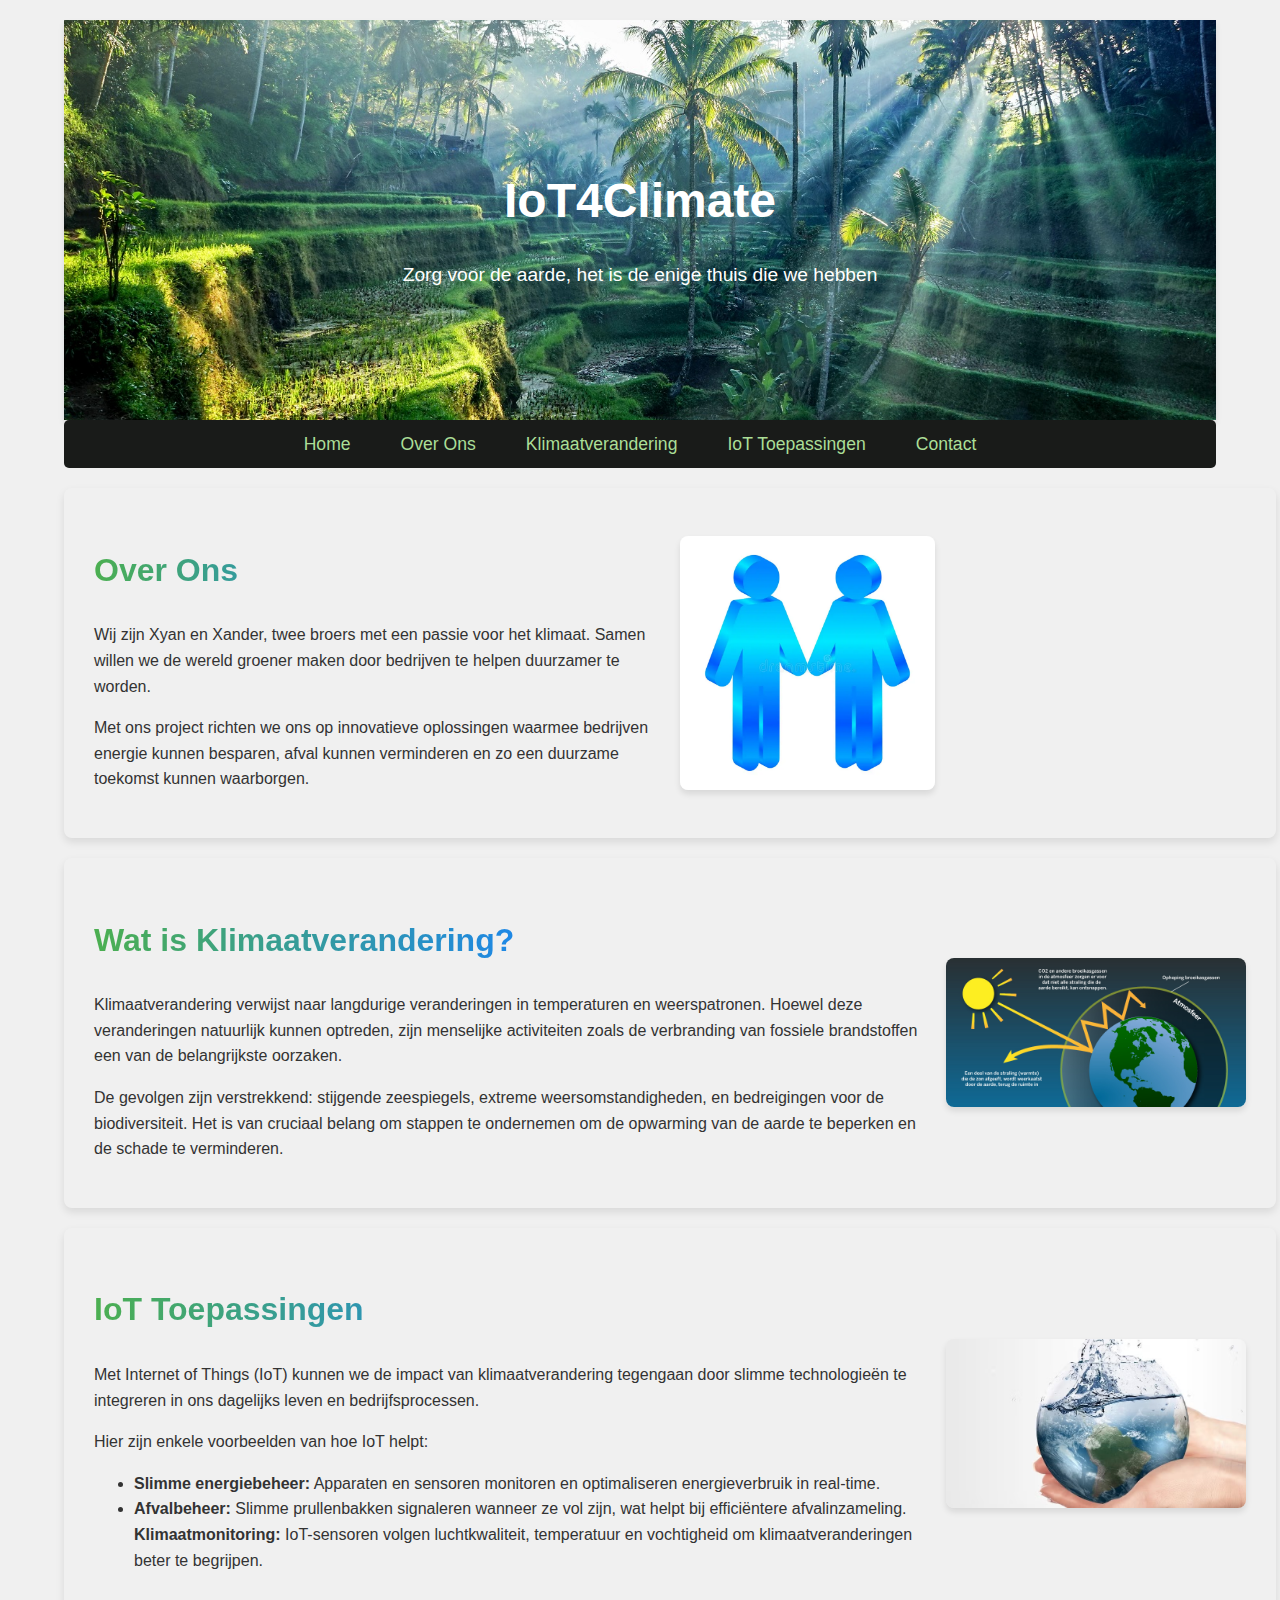
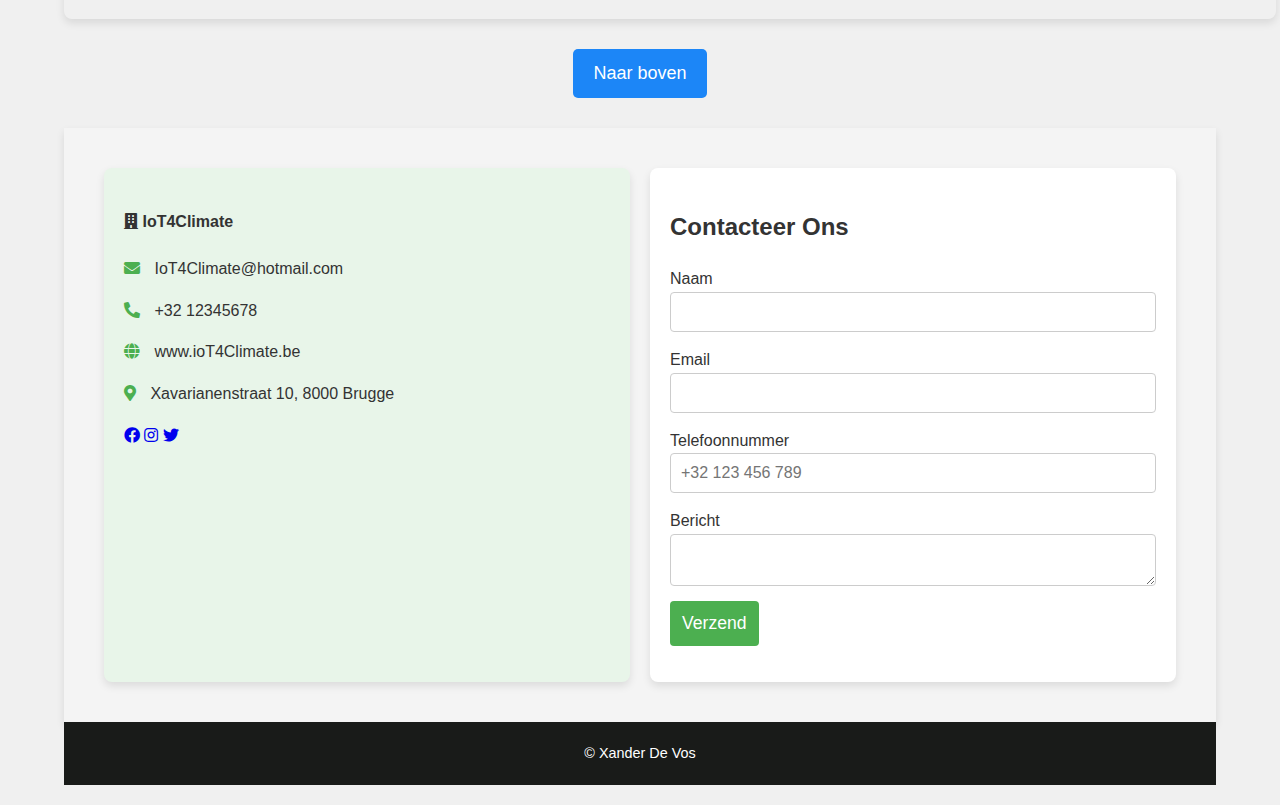
==== website/index.html @ ba0455af "text" ====
<html lang="nl">
    <head>
        <meta charset="UTF-8">
        <meta name="viewport" content="width=device-width, initial-scale=1.0">
        <title>IoT4Climate</title>
        <link rel="stylesheet" href="website">
        <link rel="stylesheet" href="/website/resources/css/style.css">
        <link rel="stylesheet" href="https://cdnjs.cloudflare.com/ajax/libs/font-awesome/5.15.4/css/all.min.css">
    </head>
    <body>
        <div class="first-section">
            <h1>IoT4Climate</h1>
            <p>Zorg voor de aarde, het is de enige thuis die we hebben</p>
        </div>
    
        <nav>
            <ul>
                <li><a href="#home">Home</a></li>
                <li><a href="#over-ons">Over Ons</a></li>
                <li><a href="#uitleg">Klimaatverandering</a></li>
                <li><a href="#toepassingen">IoT Toepassingen</a></li>
                <li><a href="#contact">Contact</a></li>
            </ul>
        </nav>
    
        <div class="container">
            <!-- Over Ons -->
            <div id="over-ons" class="section">
                <div class="section-content">
                    <div>
                        <h2>Over Ons</h2>
                        <p>Wij zijn Xyan en Xander, twee broers met een passie voor het klimaat. Samen willen we de wereld groener maken door bedrijven te helpen duurzamer te worden.</p>
                        <p>Met ons project richten we ons op innovatieve oplossingen waarmee bedrijven energie kunnen besparen, afval kunnen verminderen en zo een duurzame toekomst kunnen waarborgen.</p>
                    </div>
                    <div class="images">
                        <img src="/website/resources/images/vector-pictogram-met-twee-mannetjes-29716259.webp" alt="Een van de oprichters">
                    </div>
                </div>
            </div>
    
            <!-- Klimaatverandering -->
            <div id="uitleg" class="section alternate">
                <div class="section-content">
                    <div>
                        <h2>Wat is Klimaatverandering?</h2>
                        <p>Klimaatverandering verwijst naar langdurige veranderingen in temperaturen en weerspatronen. Hoewel deze veranderingen natuurlijk kunnen optreden, zijn menselijke activiteiten zoals de verbranding van fossiele brandstoffen een van de belangrijkste oorzaken.</p>
                        <p>De gevolgen zijn verstrekkend: stijgende zeespiegels, extreme weersomstandigheden, en bedreigingen voor de biodiversiteit. Het is van cruciaal belang om stappen te ondernemen om de opwarming van de aarde te beperken en de schade te verminderen.</p>
                    </div>
                    <img src="/website/resources/images/Opwarming-aarde.jpg" alt="De aarde opwarmen">
                </div>
            </div>
    
            <!-- IoT Toepassingen -->
            <div id="toepassingen" class="section">
                <div class="section-content">
                    <div>
                        <h2>IoT Toepassingen</h2>
                        <p>Met Internet of Things (IoT) kunnen we de impact van klimaatverandering tegengaan door slimme technologieën te integreren in ons dagelijks leven en bedrijfsprocessen.</p>
                        <p>Hier zijn enkele voorbeelden van hoe IoT helpt:</p>
                        <ul>
                            <li><strong>Slimme energiebeheer:</strong> Apparaten en sensoren monitoren en optimaliseren energieverbruik in real-time.</li>
                            <li><strong>Afvalbeheer:</strong> Slimme prullenbakken signaleren wanneer ze vol zijn, wat helpt bij efficiëntere afvalinzameling.</li>
                            <strong>Klimaatmonitoring:</strong> IoT-sensoren volgen luchtkwaliteit, temperatuur en vochtigheid om klimaatveranderingen beter te begrijpen.</li>
                        </ul>
                    </div>
                    <img src="/website/resources/images/hoe-is-de-watervoorraad-op-aarde-ontstaan-1827-1545299845.avif" alt="IoT Toepassingen in actie">
                </div>
            </div>
        </div>
    
        <!-- Naar boven knop -->
        <div class="back-to-top-container">
            <a href="#top" class="back-to-top">Naar boven</a>
        </div>
    
        <!-- Contact Sectie -->
        <section id="contact" class="contact">
            <div class="contact-container">
                <div class="contact-info">
                    <h4><i class="fas fa-building"></i> IoT4Climate</h4>
                    <p><i class="fas fa-envelope"></i> IoT4Climate@hotmail.com</p>
                    <p><i class="fas fa-phone-alt"></i> +32 12345678</p>
                    <p><i class="fas fa-globe"></i> www.ioT4Climate.be</p>
                    <p><i class="fas fa-map-marker-alt"></i> Xavarianenstraat 10, 8000 Brugge</p>
                    <div class="social-media">
                        <a href="#"><i class="fab fa-facebook"></i></a>
                        <a href="#"><i class="fab fa-instagram"></i></a>
                        <a href="#"><i class="fab fa-twitter"></i></a>
                    </div>
                </div>
                <div class="contact-form">
                    <h2>Contacteer Ons</h2>
                    <form action="#" method="post">
                        <label for="name">Naam</label>
                        <input type="text" id="name" name="name" required>

                        <label for="email">Email</label>
                        <input type="email" id="email" name="email" required>

                        <label for="phone">Telefoonnummer</label>
                        <input type="tel" id="phone" name="phone" required placeholder="+32 123 456 789">

                        <label for="message">Bericht</label>
                        <textarea id="message" name="message" required></textarea>

                        <button type="submit">Verzend</button>
                    </form>
                </div>
            </div>
        </section>
    
        <footer>&copy; Xander De Vos</footer>
    </body>
</html>
---- website/resources/css/style.css ----
/* Algemene stijlen */
body {
    font-family: Arial, sans-serif;
    margin: 20px auto;
    padding: 0;
    width: 90%;
    background-color: #f0f0f0;
    color: #333;
    box-sizing: border-box;
    line-height: 1.6; /* Vergroot de regelafstand voor betere leesbaarheid */
}

.first-section {
    text-align: center;
    padding: 50px;
    background-image: url('/website/resources/images/fotobehang-natuur-maakt-gelukkig.jpg');
    background-size: cover;
    background-position: center;
    background-repeat: no-repeat;
    color: white;
    height: 300px;
    display: flex;
    flex-direction: column;
    justify-content: center;
    align-items: center;
    box-shadow: 0 4px 6px rgba(0, 0, 0, 0.1); /* Voeg schaduw toe voor visuele diepte */
}

.first-section h1 {
    font-size: 3em;
    margin-bottom: 10px;
}

.first-section p {
    font-size: 1.2em;
    margin-top: 10px;
}

/* Navigatie */
nav ul {
    list-style: none;
    display: flex;
    justify-content: center;
    padding: 10px;
    background-color: #191b19;
    margin: 0;
    border-radius: 5px;
}

nav ul li {
    margin: 0 15px;
}

nav a {
    text-decoration: none;
    color: rgb(171, 222, 151);
    font-size: 1.1em;
    padding: 5px 10px;
    transition: background-color 0.3s, color 0.3s;
    border-radius: 4px;
}

nav a:hover {
    color: blue;
    background-color: #f0f0f0;
    border-radius: 4px;
    padding: 5px 15px; /* Vergroot de padding bij hover */
}

/* Secties */
.section {
    margin: 20px auto;
    max-width: 1200px;
    padding: 30px;
    border-radius: 8px;
    width: 100%;
    box-shadow: 0 4px 8px rgba(0, 0, 0, 0.1); /* Voeg schaduw toe voor secties */
}

.section-content {
    display: flex;
    gap: 20px;
    align-items: center;
    flex-wrap: wrap;
}

.section-content div {
    flex: 1;
    min-width: 250px;
}

.section-content img {
    width: 300px;
    border-radius: 8px;
    box-shadow: 0 4px 6px rgba(0, 0, 0, 0.1); /* Schaduw rondom afbeeldingen */
}

.images img {
    width: 45%;
}

/* Titels van secties 1 t/m 3 in groen-blauw-groen */
.section h2 {
    font-size: 2em;
    background: linear-gradient(90deg, #4CAF50, #1E88E5, #4CAF50); /* Groen-blauw-groen kleurverloop */
    -webkit-background-clip: text; /* Zorgt ervoor dat de achtergrondkleur van de tekst wordt gekleefd */
    background-clip: text; /* Dit is voor betere ondersteuning van niet-WebKit browsers */
    color: transparent; /* Zorg ervoor dat de tekst door de gradient wordt gekleurd */
}

/* Contactsectie */
.contact {
    padding: 40px;
    background-color: #f4f4f4;
    display: flex;
    justify-content: center;
    box-shadow: 0 4px 8px rgba(0, 0, 0, 0.1); /* Schaduw rondom contactsectie */
}

.contact-container {
    display: flex;
    gap: 20px;
    max-width: 1200px;
    width: 100%; /* Zorg ervoor dat de container de volledige breedte benut */
}

.contact-info,
.contact-form {
    flex: 1;
    padding: 20px;
    background-color: white;
    border-radius: 8px;
    box-shadow: 0 4px 8px rgba(0, 0, 0, 0.1);
    max-width: 550px; /* Zorg ervoor dat de breedte een beetje breder wordt */
}

/* Linkerkant contactformulier groen */
.contact-info {
    background-color: #e8f5e9;
}

.contact-info p i {
    margin-right: 10px;
    color: #4CAF50;
}

/* Formulier */
.contact-form h2 {
    font-size: 1.5em;
    margin-bottom: 20px;
}

.contact-form input,
.contact-form textarea {
    width: 100%; /* Vul de volledige breedte van de container in */
    padding: 10px;
    border-radius: 4px;
    border: 1px solid #ccc;
    margin-bottom: 15px; /* Ruimte tussen velden */
    font-size: 1em;
}

/* Knopstijl - blauw bij hover */
.contact-form button {
    background-color: #4CAF50;
    color: white;
    border: none;
    padding: 12px;
    border-radius: 4px;
    cursor: pointer;
    transition: background-color 0.3s ease;
    font-size: 1.1em;
}

.contact-form button:hover {
    background-color: #1E88E5; /* Blauw bij hover */
}

/* "Naar boven" knop */
.back-to-top-container {
    text-align: center;
    margin: 30px 0;
    position: static;
}

.back-to-top {
    display: inline-block;
    background-color: #1c86f7;
    color: white;
    padding: 10px 20px;
    text-decoration: none;
    border-radius: 5px;
    font-size: 18px;
}

.back-to-top:hover {
    background-color: #1d764b;
}

/* Footer */
footer {
    text-align: center;
    padding: 20px;
    background-color: #191b19;
    color: white;
    font-size: 0.9em;
}

footer a {
    color: rgb(171, 222, 151);
    text-decoration: none;
}
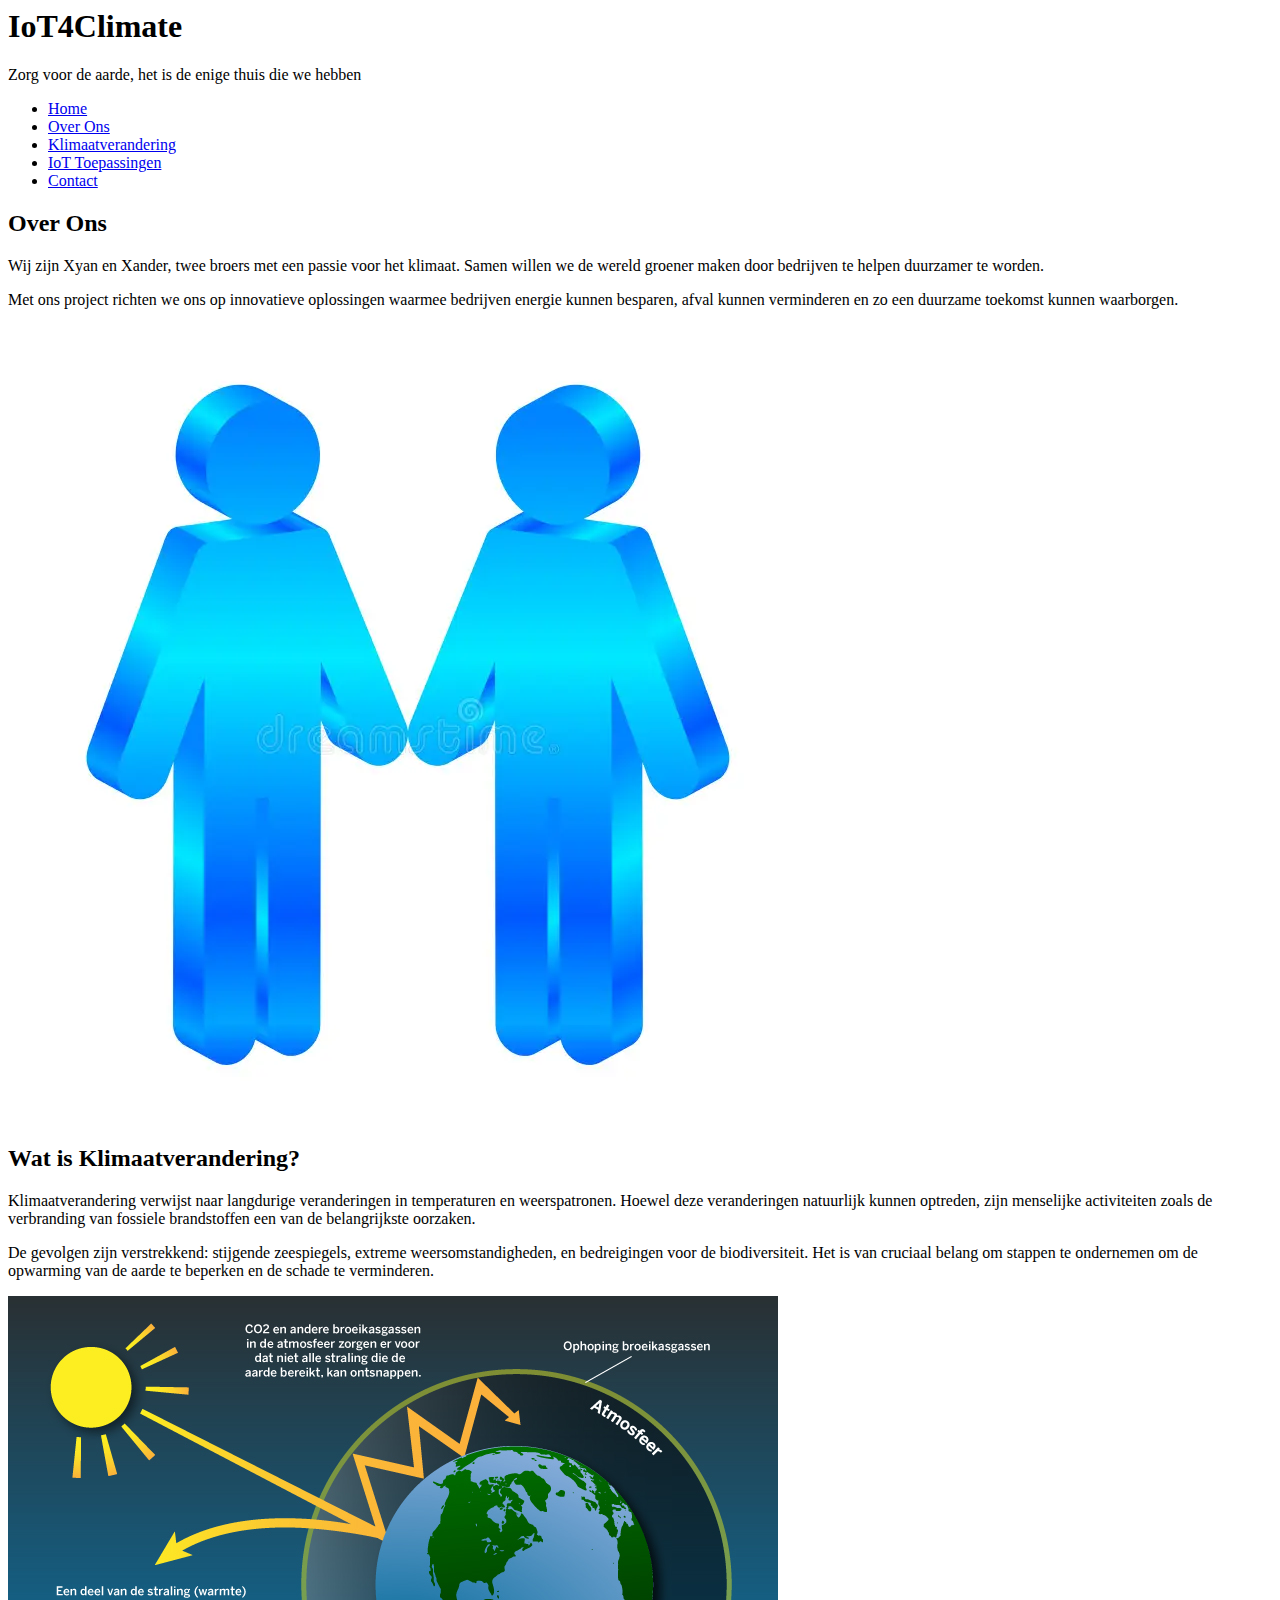
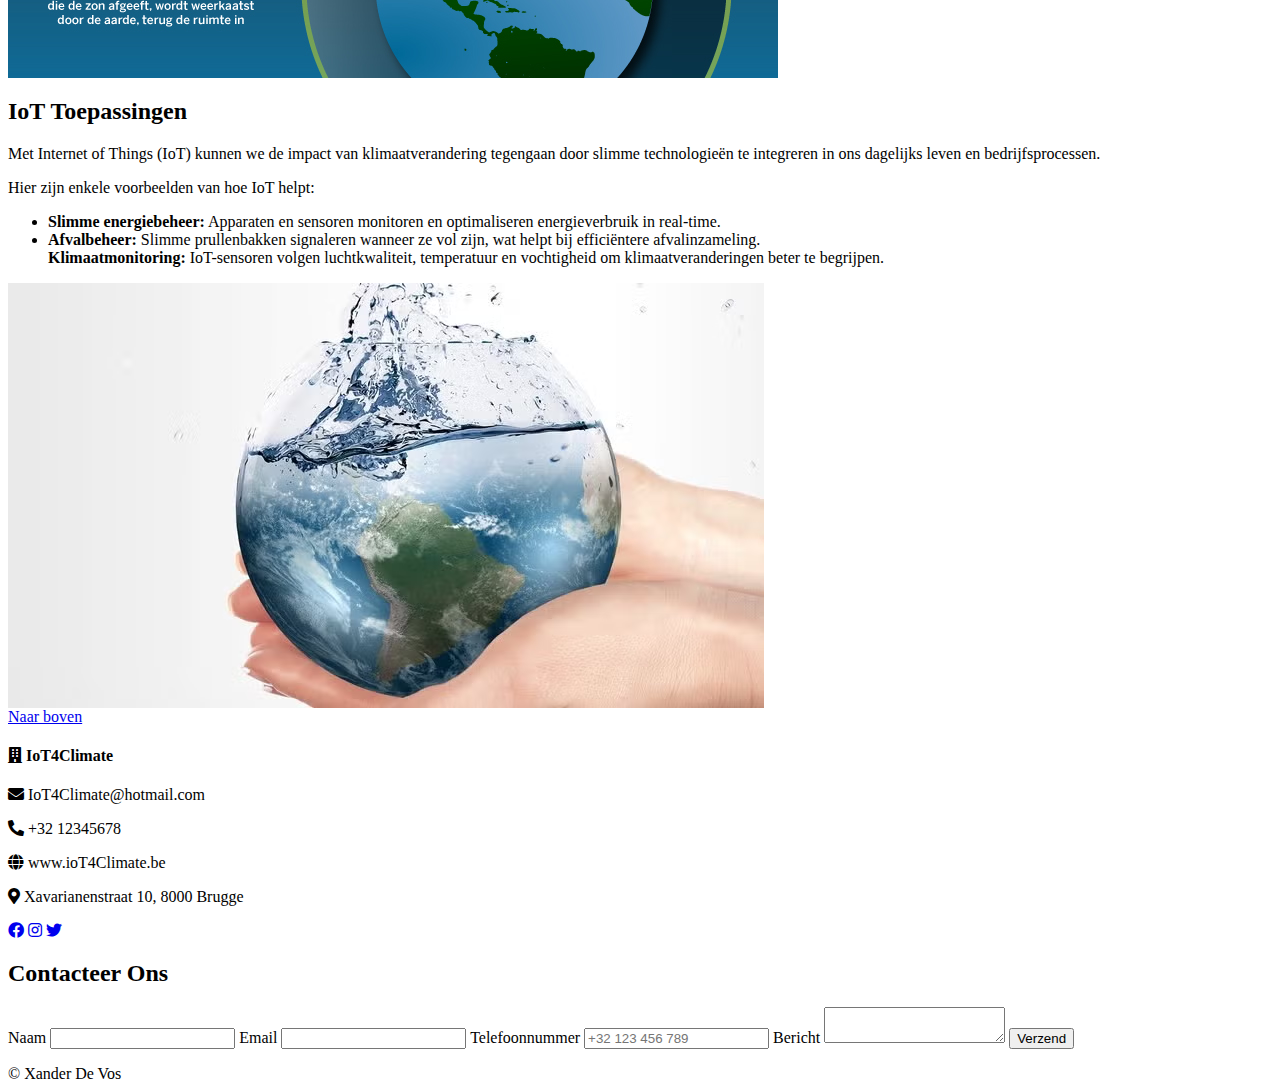
==== commit e00e1d1a: "m" ====
--- a/website/index.html
+++ b/website/index.html
@@ -4,7 +4,7 @@
         <meta name="viewport" content="width=device-width, initial-scale=1.0">
         <title>IoT4Climate</title>
         <link rel="stylesheet" href="website">
-        <link rel="stylesheet" href="/website/resources/css/style.css">
+        <link rel="stylesheet" href="/resources/css/style.css">
         <link rel="stylesheet" href="https://cdnjs.cloudflare.com/ajax/libs/font-awesome/5.15.4/css/all.min.css">
     </head>
     <body>
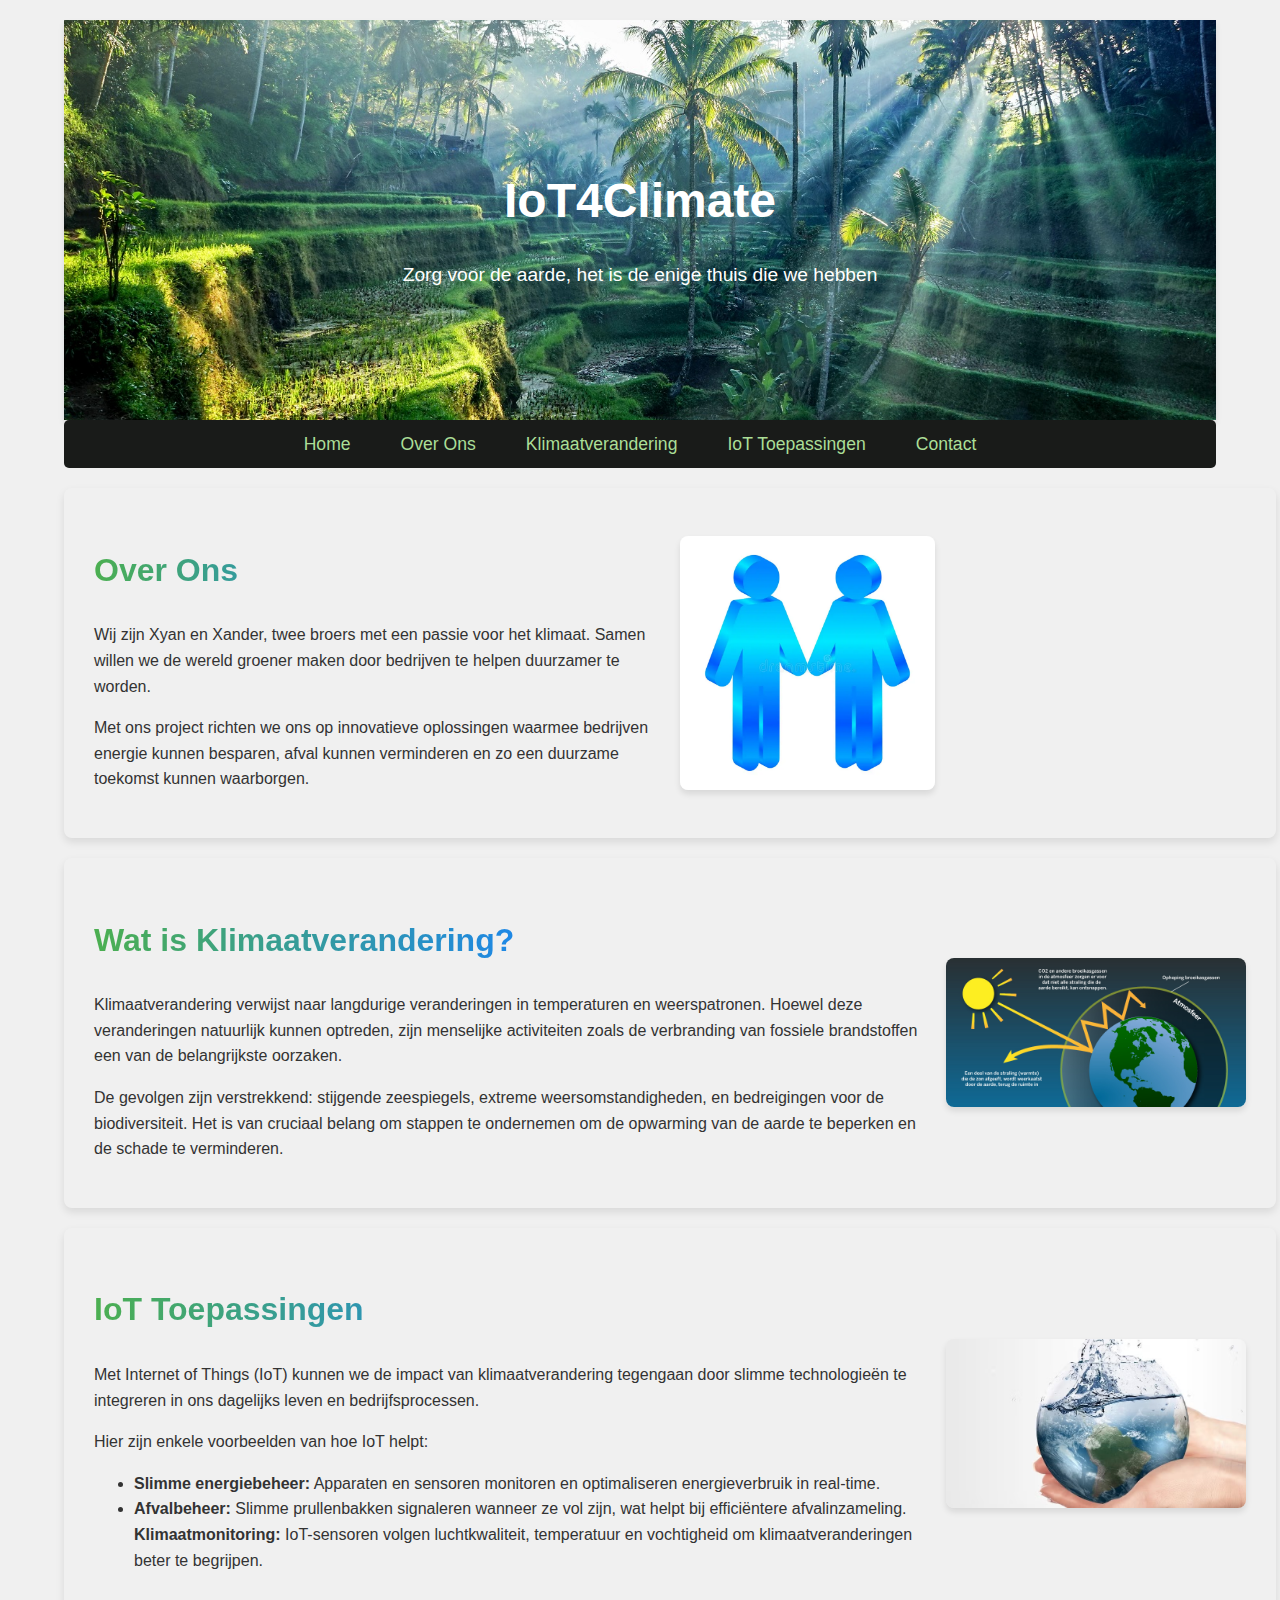
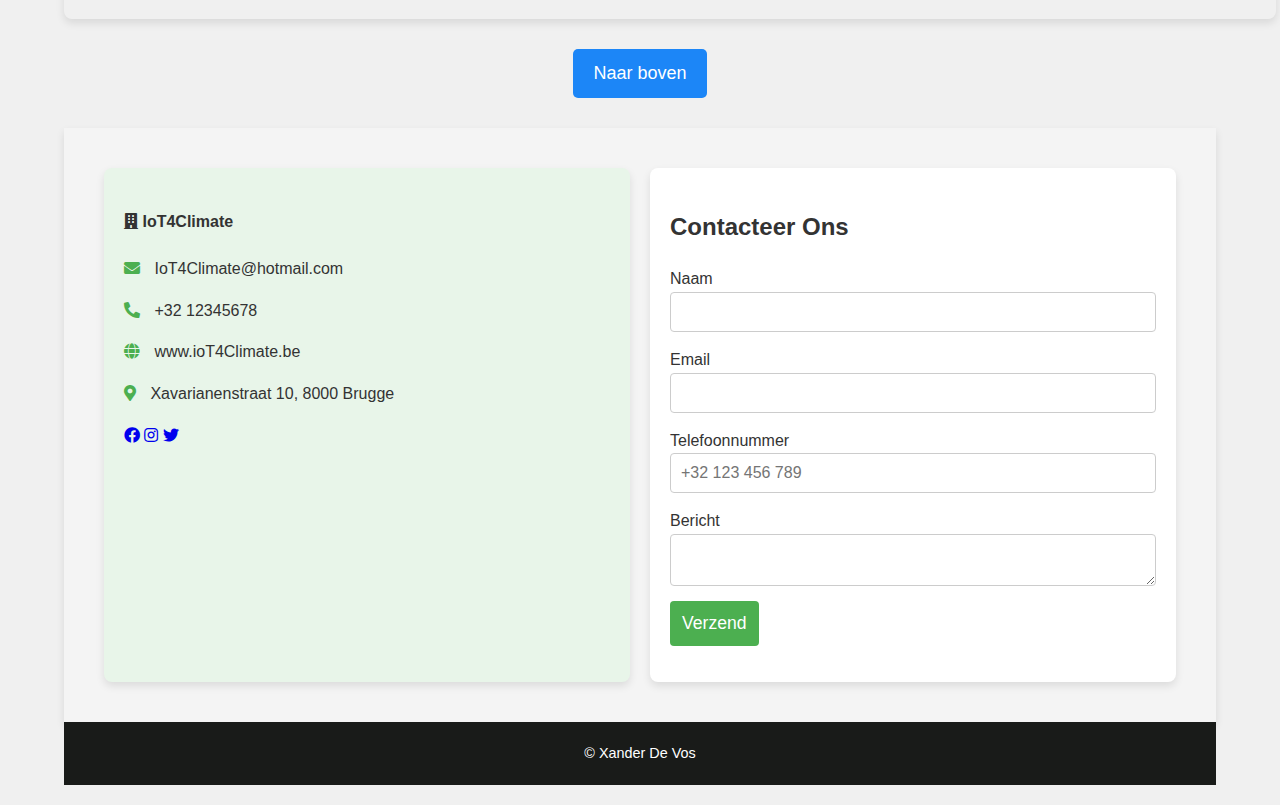
==== commit 4ea17998: "m" ====
--- a/website/index.html
+++ b/website/index.html
@@ -4,7 +4,7 @@
         <meta name="viewport" content="width=device-width, initial-scale=1.0">
         <title>IoT4Climate</title>
         <link rel="stylesheet" href="website">
-        <link rel="stylesheet" href="/resources/css/style.css">
+        <link rel="stylesheet" href="resources/css/style.css">
         <link rel="stylesheet" href="https://cdnjs.cloudflare.com/ajax/libs/font-awesome/5.15.4/css/all.min.css">
     </head>
     <body>
--- a/website/resources/css/style.css
+++ b/website/resources/css/style.css
@@ -0,0 +1,213 @@
+/* Algemene stijlen */
+body {
+    font-family: Arial, sans-serif;
+    margin: 20px auto;
+    padding: 0;
+    width: 90%;
+    background-color: #f0f0f0;
+    color: #333;
+    box-sizing: border-box;
+    line-height: 1.6; /* Vergroot de regelafstand voor betere leesbaarheid */
+}
+
+.first-section {
+    text-align: center;
+    padding: 50px;
+    background-image: url('/website/resources/images/fotobehang-natuur-maakt-gelukkig.jpg');
+    background-size: cover;
+    background-position: center;
+    background-repeat: no-repeat;
+    color: white;
+    height: 300px;
+    display: flex;
+    flex-direction: column;
+    justify-content: center;
+    align-items: center;
+    box-shadow: 0 4px 6px rgba(0, 0, 0, 0.1); /* Voeg schaduw toe voor visuele diepte */
+}
+
+.first-section h1 {
+    font-size: 3em;
+    margin-bottom: 10px;
+}
+
+.first-section p {
+    font-size: 1.2em;
+    margin-top: 10px;
+}
+
+/* Navigatie */
+nav ul {
+    list-style: none;
+    display: flex;
+    justify-content: center;
+    padding: 10px;
+    background-color: #191b19;
+    margin: 0;
+    border-radius: 5px;
+}
+
+nav ul li {
+    margin: 0 15px;
+}
+
+nav a {
+    text-decoration: none;
+    color: rgb(171, 222, 151);
+    font-size: 1.1em;
+    padding: 5px 10px;
+    transition: background-color 0.3s, color 0.3s;
+    border-radius: 4px;
+}
+
+nav a:hover {
+    color: blue;
+    background-color: #f0f0f0;
+    border-radius: 4px;
+    padding: 5px 15px; /* Vergroot de padding bij hover */
+}
+
+/* Secties */
+.section {
+    margin: 20px auto;
+    max-width: 1200px;
+    padding: 30px;
+    border-radius: 8px;
+    width: 100%;
+    box-shadow: 0 4px 8px rgba(0, 0, 0, 0.1); /* Voeg schaduw toe voor secties */
+}
+
+.section-content {
+    display: flex;
+    gap: 20px;
+    align-items: center;
+    flex-wrap: wrap;
+}
+
+.section-content div {
+    flex: 1;
+    min-width: 250px;
+}
+
+.section-content img {
+    width: 300px;
+    border-radius: 8px;
+    box-shadow: 0 4px 6px rgba(0, 0, 0, 0.1); /* Schaduw rondom afbeeldingen */
+}
+
+.images img {
+    width: 45%;
+}
+
+/* Titels van secties 1 t/m 3 in groen-blauw-groen */
+.section h2 {
+    font-size: 2em;
+    background: linear-gradient(90deg, #4CAF50, #1E88E5, #4CAF50); /* Groen-blauw-groen kleurverloop */
+    -webkit-background-clip: text; /* Zorgt ervoor dat de achtergrondkleur van de tekst wordt gekleefd */
+    background-clip: text; /* Dit is voor betere ondersteuning van niet-WebKit browsers */
+    color: transparent; /* Zorg ervoor dat de tekst door de gradient wordt gekleurd */
+}
+
+/* Contactsectie */
+.contact {
+    padding: 40px;
+    background-color: #f4f4f4;
+    display: flex;
+    justify-content: center;
+    box-shadow: 0 4px 8px rgba(0, 0, 0, 0.1); /* Schaduw rondom contactsectie */
+}
+
+.contact-container {
+    display: flex;
+    gap: 20px;
+    max-width: 1200px;
+    width: 100%; /* Zorg ervoor dat de container de volledige breedte benut */
+}
+
+.contact-info,
+.contact-form {
+    flex: 1;
+    padding: 20px;
+    background-color: white;
+    border-radius: 8px;
+    box-shadow: 0 4px 8px rgba(0, 0, 0, 0.1);
+    max-width: 550px; /* Zorg ervoor dat de breedte een beetje breder wordt */
+}
+
+/* Linkerkant contactformulier groen */
+.contact-info {
+    background-color: #e8f5e9;
+}
+
+.contact-info p i {
+    margin-right: 10px;
+    color: #4CAF50;
+}
+
+/* Formulier */
+.contact-form h2 {
+    font-size: 1.5em;
+    margin-bottom: 20px;
+}
+
+.contact-form input,
+.contact-form textarea {
+    width: 100%; /* Vul de volledige breedte van de container in */
+    padding: 10px;
+    border-radius: 4px;
+    border: 1px solid #ccc;
+    margin-bottom: 15px; /* Ruimte tussen velden */
+    font-size: 1em;
+}
+
+/* Knopstijl - blauw bij hover */
+.contact-form button {
+    background-color: #4CAF50;
+    color: white;
+    border: none;
+    padding: 12px;
+    border-radius: 4px;
+    cursor: pointer;
+    transition: background-color 0.3s ease;
+    font-size: 1.1em;
+}
+
+.contact-form button:hover {
+    background-color: #1E88E5; /* Blauw bij hover */
+}
+
+/* "Naar boven" knop */
+.back-to-top-container {
+    text-align: center;
+    margin: 30px 0;
+    position: static;
+}
+
+.back-to-top {
+    display: inline-block;
+    background-color: #1c86f7;
+    color: white;
+    padding: 10px 20px;
+    text-decoration: none;
+    border-radius: 5px;
+    font-size: 18px;
+}
+
+.back-to-top:hover {
+    background-color: #1d764b;
+}
+
+/* Footer */
+footer {
+    text-align: center;
+    padding: 20px;
+    background-color: #191b19;
+    color: white;
+    font-size: 0.9em;
+}
+
+footer a {
+    color: rgb(171, 222, 151);
+    text-decoration: none;
+}
+
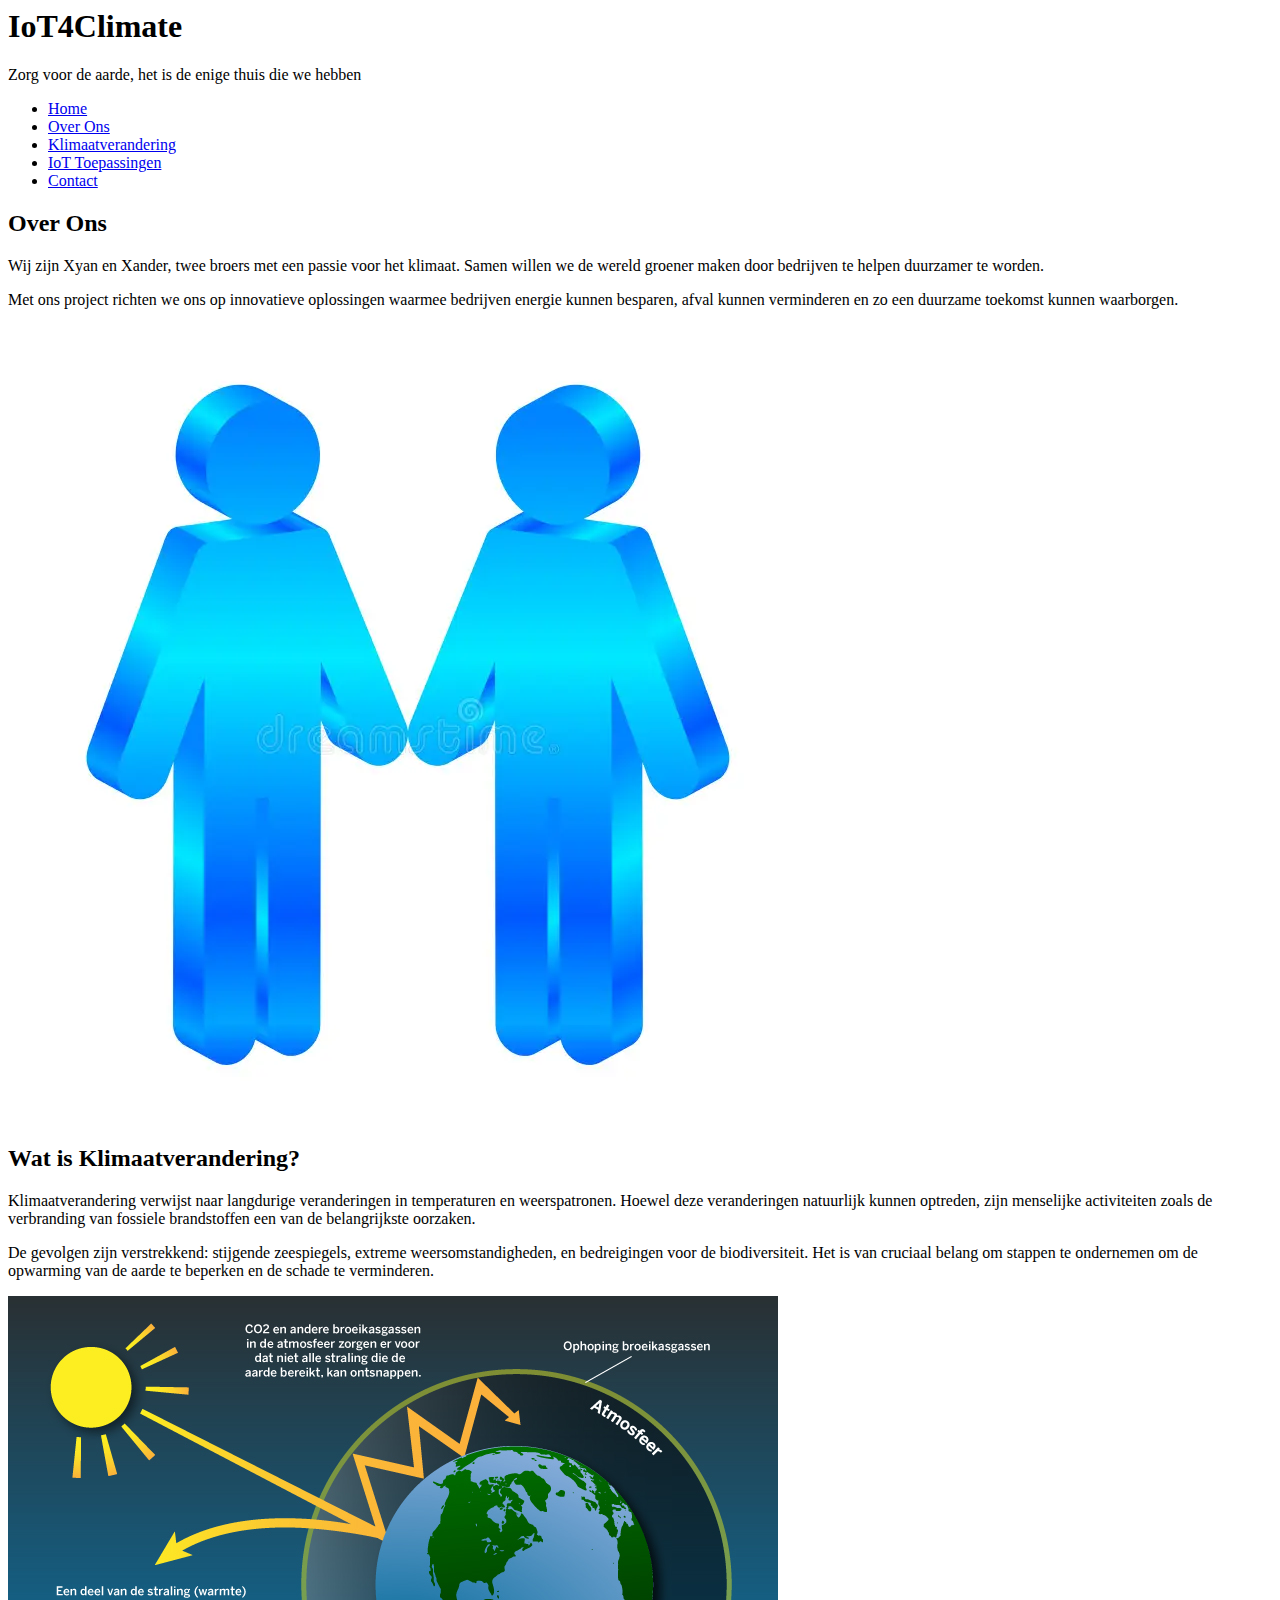
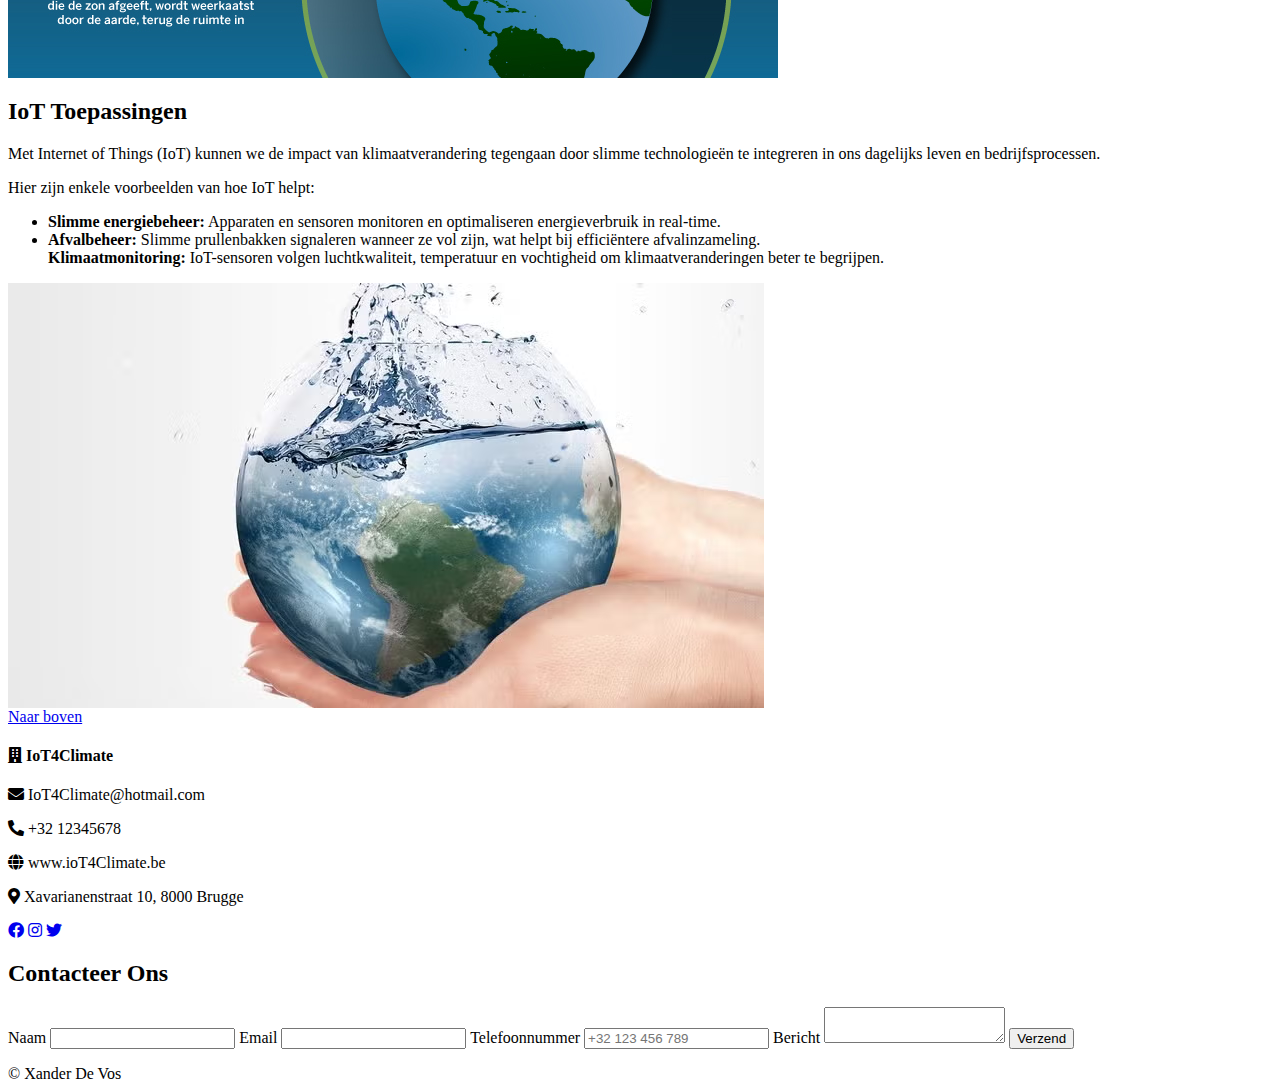
==== commit e9cc4368: "m" ====
--- a/website/index.html
+++ b/website/index.html
@@ -4,7 +4,7 @@
         <meta name="viewport" content="width=device-width, initial-scale=1.0">
         <title>IoT4Climate</title>
         <link rel="stylesheet" href="website">
-        <link rel="stylesheet" href="resources/css/style.css">
+        <link rel="stylesheet" href="/resources/css/style.css">
         <link rel="stylesheet" href="https://cdnjs.cloudflare.com/ajax/libs/font-awesome/5.15.4/css/all.min.css">
     </head>
     <body>
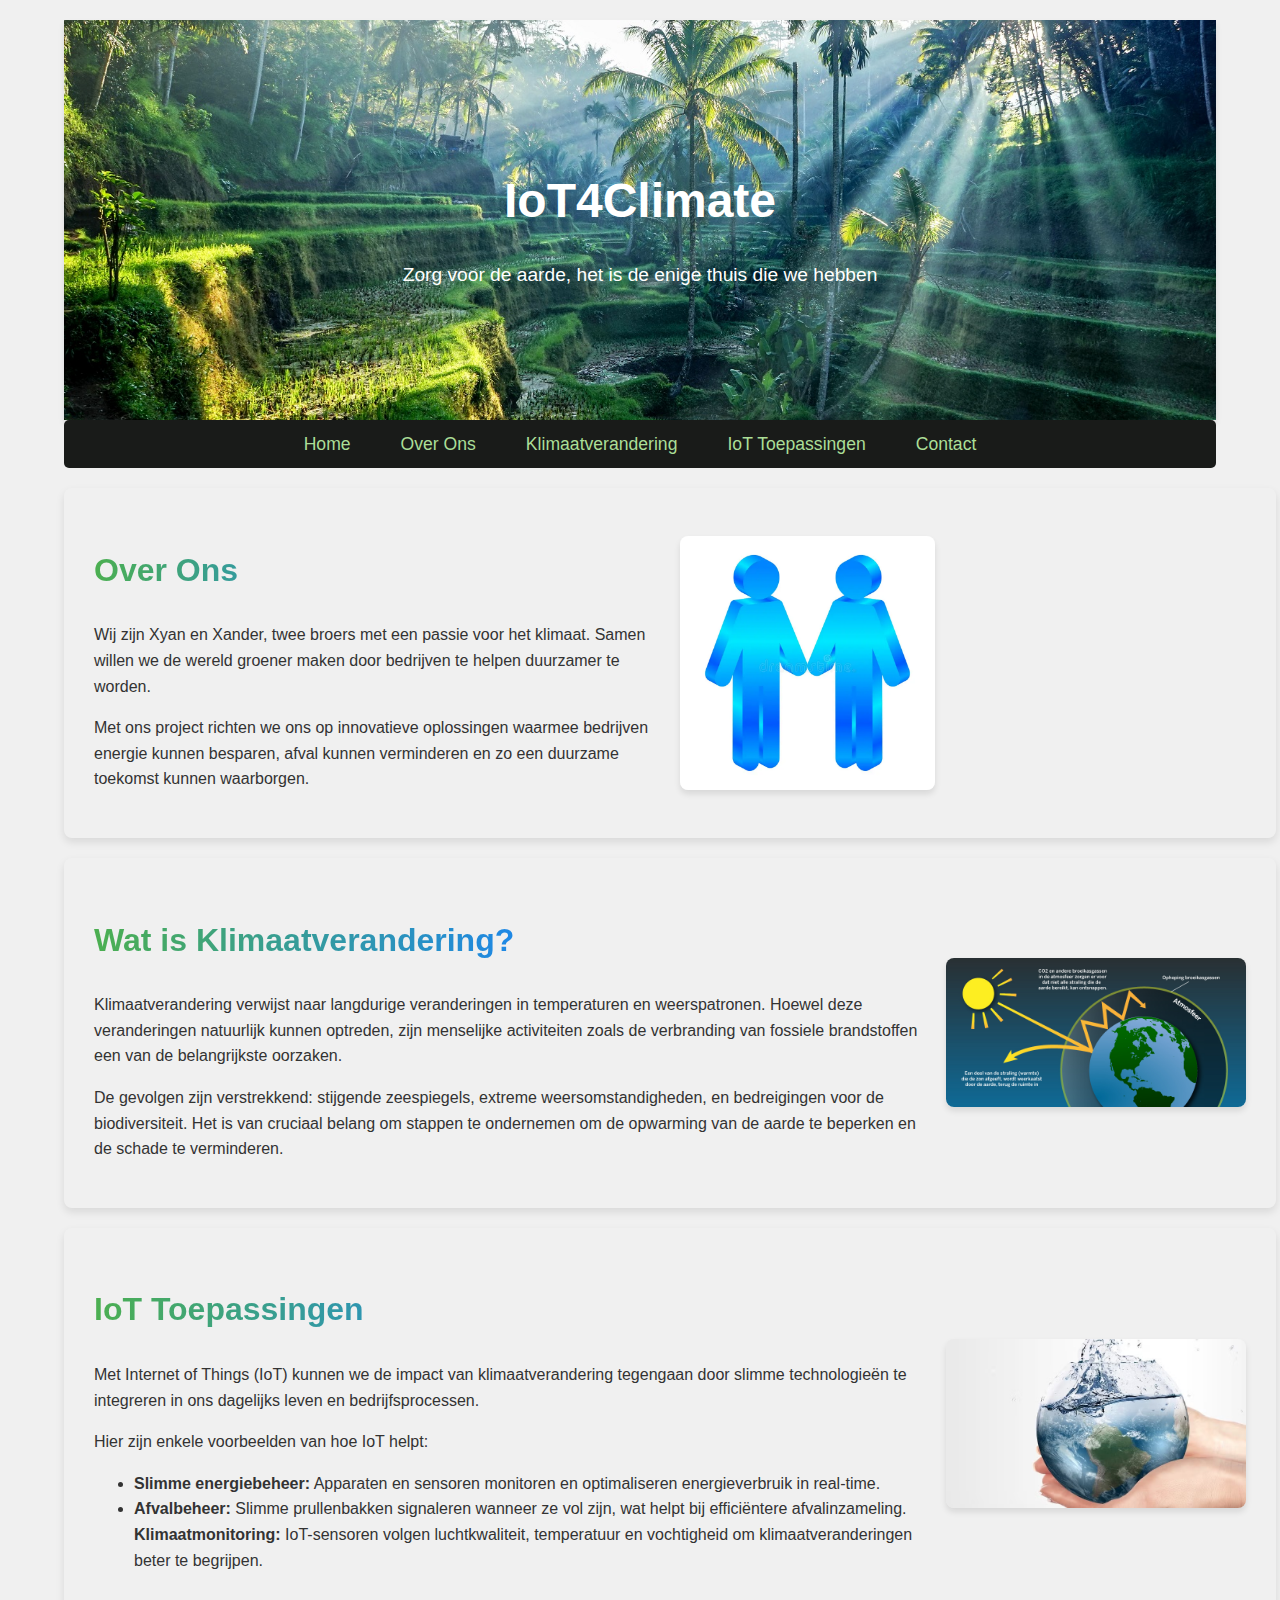
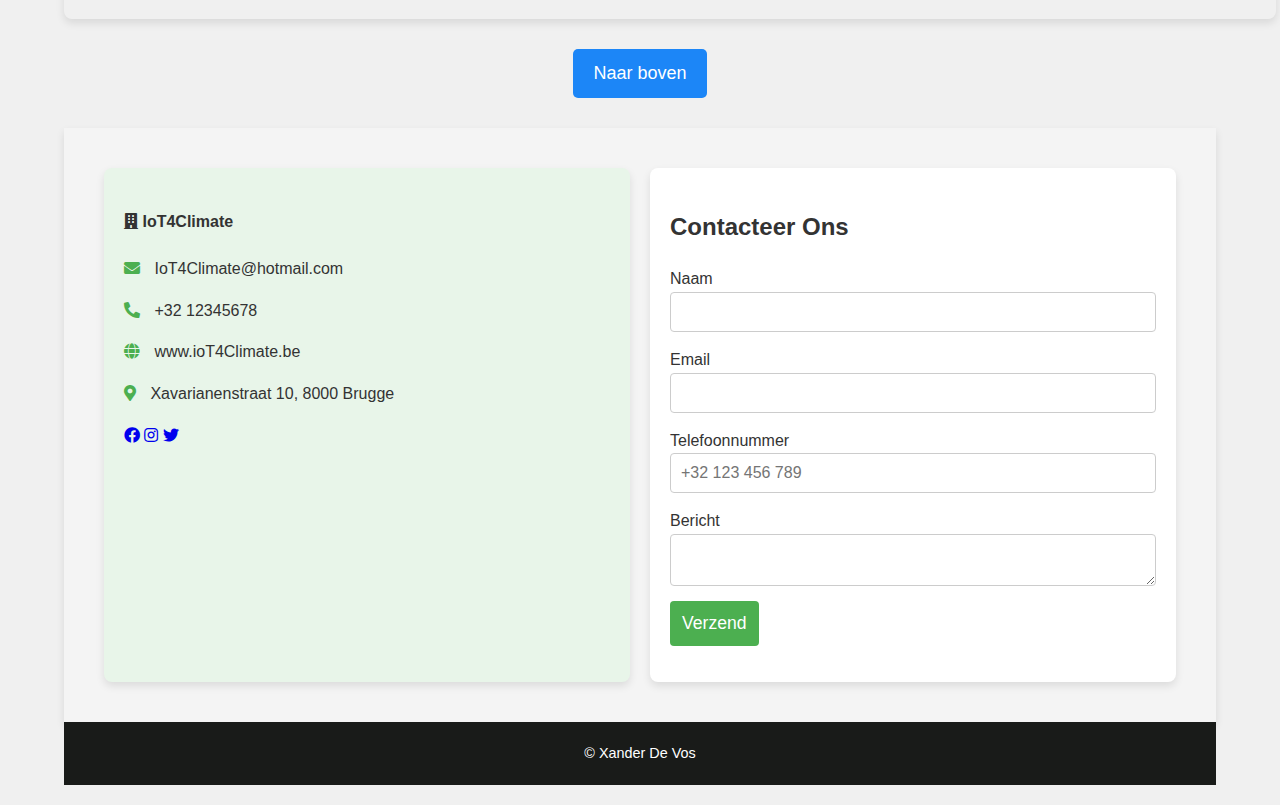
==== commit 1bf18f17: "text" ====
--- a/website/index.html
+++ b/website/index.html
@@ -3,8 +3,8 @@
         <meta charset="UTF-8">
         <meta name="viewport" content="width=device-width, initial-scale=1.0">
         <title>IoT4Climate</title>
-        <link rel="stylesheet" href="website">
-        <link rel="stylesheet" href="/resources/css/style.css">
+        <link rel="stylesheet" href="/website/">
+        <link rel="stylesheet" href="/website/resources/css/style.css">
         <link rel="stylesheet" href="https://cdnjs.cloudflare.com/ajax/libs/font-awesome/5.15.4/css/all.min.css">
     </head>
     <body>
--- a/website/resources/css/style.css
+++ b/website/resources/css/style.css
@@ -0,0 +1,213 @@
+/* Algemene stijlen */
+body {
+    font-family: Arial, sans-serif;
+    margin: 20px auto;
+    padding: 0;
+    width: 90%;
+    background-color: #f0f0f0;
+    color: #333;
+    box-sizing: border-box;
+    line-height: 1.6; /* Vergroot de regelafstand voor betere leesbaarheid */
+}
+
+.first-section {
+    text-align: center;
+    padding: 50px;
+    background-image: url('/website/resources/images/fotobehang-natuur-maakt-gelukkig.jpg');
+    background-size: cover;
+    background-position: center;
+    background-repeat: no-repeat;
+    color: white;
+    height: 300px;
+    display: flex;
+    flex-direction: column;
+    justify-content: center;
+    align-items: center;
+    box-shadow: 0 4px 6px rgba(0, 0, 0, 0.1); /* Voeg schaduw toe voor visuele diepte */
+}
+
+.first-section h1 {
+    font-size: 3em;
+    margin-bottom: 10px;
+}
+
+.first-section p {
+    font-size: 1.2em;
+    margin-top: 10px;
+}
+
+/* Navigatie */
+nav ul {
+    list-style: none;
+    display: flex;
+    justify-content: center;
+    padding: 10px;
+    background-color: #191b19;
+    margin: 0;
+    border-radius: 5px;
+}
+
+nav ul li {
+    margin: 0 15px;
+}
+
+nav a {
+    text-decoration: none;
+    color: rgb(171, 222, 151);
+    font-size: 1.1em;
+    padding: 5px 10px;
+    transition: background-color 0.3s, color 0.3s;
+    border-radius: 4px;
+}
+
+nav a:hover {
+    color: blue;
+    background-color: #f0f0f0;
+    border-radius: 4px;
+    padding: 5px 15px; /* Vergroot de padding bij hover */
+}
+
+/* Secties */
+.section {
+    margin: 20px auto;
+    max-width: 1200px;
+    padding: 30px;
+    border-radius: 8px;
+    width: 100%;
+    box-shadow: 0 4px 8px rgba(0, 0, 0, 0.1); /* Voeg schaduw toe voor secties */
+}
+
+.section-content {
+    display: flex;
+    gap: 20px;
+    align-items: center;
+    flex-wrap: wrap;
+}
+
+.section-content div {
+    flex: 1;
+    min-width: 250px;
+}
+
+.section-content img {
+    width: 300px;
+    border-radius: 8px;
+    box-shadow: 0 4px 6px rgba(0, 0, 0, 0.1); /* Schaduw rondom afbeeldingen */
+}
+
+.images img {
+    width: 45%;
+}
+
+/* Titels van secties 1 t/m 3 in groen-blauw-groen */
+.section h2 {
+    font-size: 2em;
+    background: linear-gradient(90deg, #4CAF50, #1E88E5, #4CAF50); /* Groen-blauw-groen kleurverloop */
+    -webkit-background-clip: text; /* Zorgt ervoor dat de achtergrondkleur van de tekst wordt gekleefd */
+    background-clip: text; /* Dit is voor betere ondersteuning van niet-WebKit browsers */
+    color: transparent; /* Zorg ervoor dat de tekst door de gradient wordt gekleurd */
+}
+
+/* Contactsectie */
+.contact {
+    padding: 40px;
+    background-color: #f4f4f4;
+    display: flex;
+    justify-content: center;
+    box-shadow: 0 4px 8px rgba(0, 0, 0, 0.1); /* Schaduw rondom contactsectie */
+}
+
+.contact-container {
+    display: flex;
+    gap: 20px;
+    max-width: 1200px;
+    width: 100%; /* Zorg ervoor dat de container de volledige breedte benut */
+}
+
+.contact-info,
+.contact-form {
+    flex: 1;
+    padding: 20px;
+    background-color: white;
+    border-radius: 8px;
+    box-shadow: 0 4px 8px rgba(0, 0, 0, 0.1);
+    max-width: 550px; /* Zorg ervoor dat de breedte een beetje breder wordt */
+}
+
+/* Linkerkant contactformulier groen */
+.contact-info {
+    background-color: #e8f5e9;
+}
+
+.contact-info p i {
+    margin-right: 10px;
+    color: #4CAF50;
+}
+
+/* Formulier */
+.contact-form h2 {
+    font-size: 1.5em;
+    margin-bottom: 20px;
+}
+
+.contact-form input,
+.contact-form textarea {
+    width: 100%; /* Vul de volledige breedte van de container in */
+    padding: 10px;
+    border-radius: 4px;
+    border: 1px solid #ccc;
+    margin-bottom: 15px; /* Ruimte tussen velden */
+    font-size: 1em;
+}
+
+/* Knopstijl - blauw bij hover */
+.contact-form button {
+    background-color: #4CAF50;
+    color: white;
+    border: none;
+    padding: 12px;
+    border-radius: 4px;
+    cursor: pointer;
+    transition: background-color 0.3s ease;
+    font-size: 1.1em;
+}
+
+.contact-form button:hover {
+    background-color: #1E88E5; /* Blauw bij hover */
+}
+
+/* "Naar boven" knop */
+.back-to-top-container {
+    text-align: center;
+    margin: 30px 0;
+    position: static;
+}
+
+.back-to-top {
+    display: inline-block;
+    background-color: #1c86f7;
+    color: white;
+    padding: 10px 20px;
+    text-decoration: none;
+    border-radius: 5px;
+    font-size: 18px;
+}
+
+.back-to-top:hover {
+    background-color: #1d764b;
+}
+
+/* Footer */
+footer {
+    text-align: center;
+    padding: 20px;
+    background-color: #191b19;
+    color: white;
+    font-size: 0.9em;
+}
+
+footer a {
+    color: rgb(171, 222, 151);
+    text-decoration: none;
+}
+
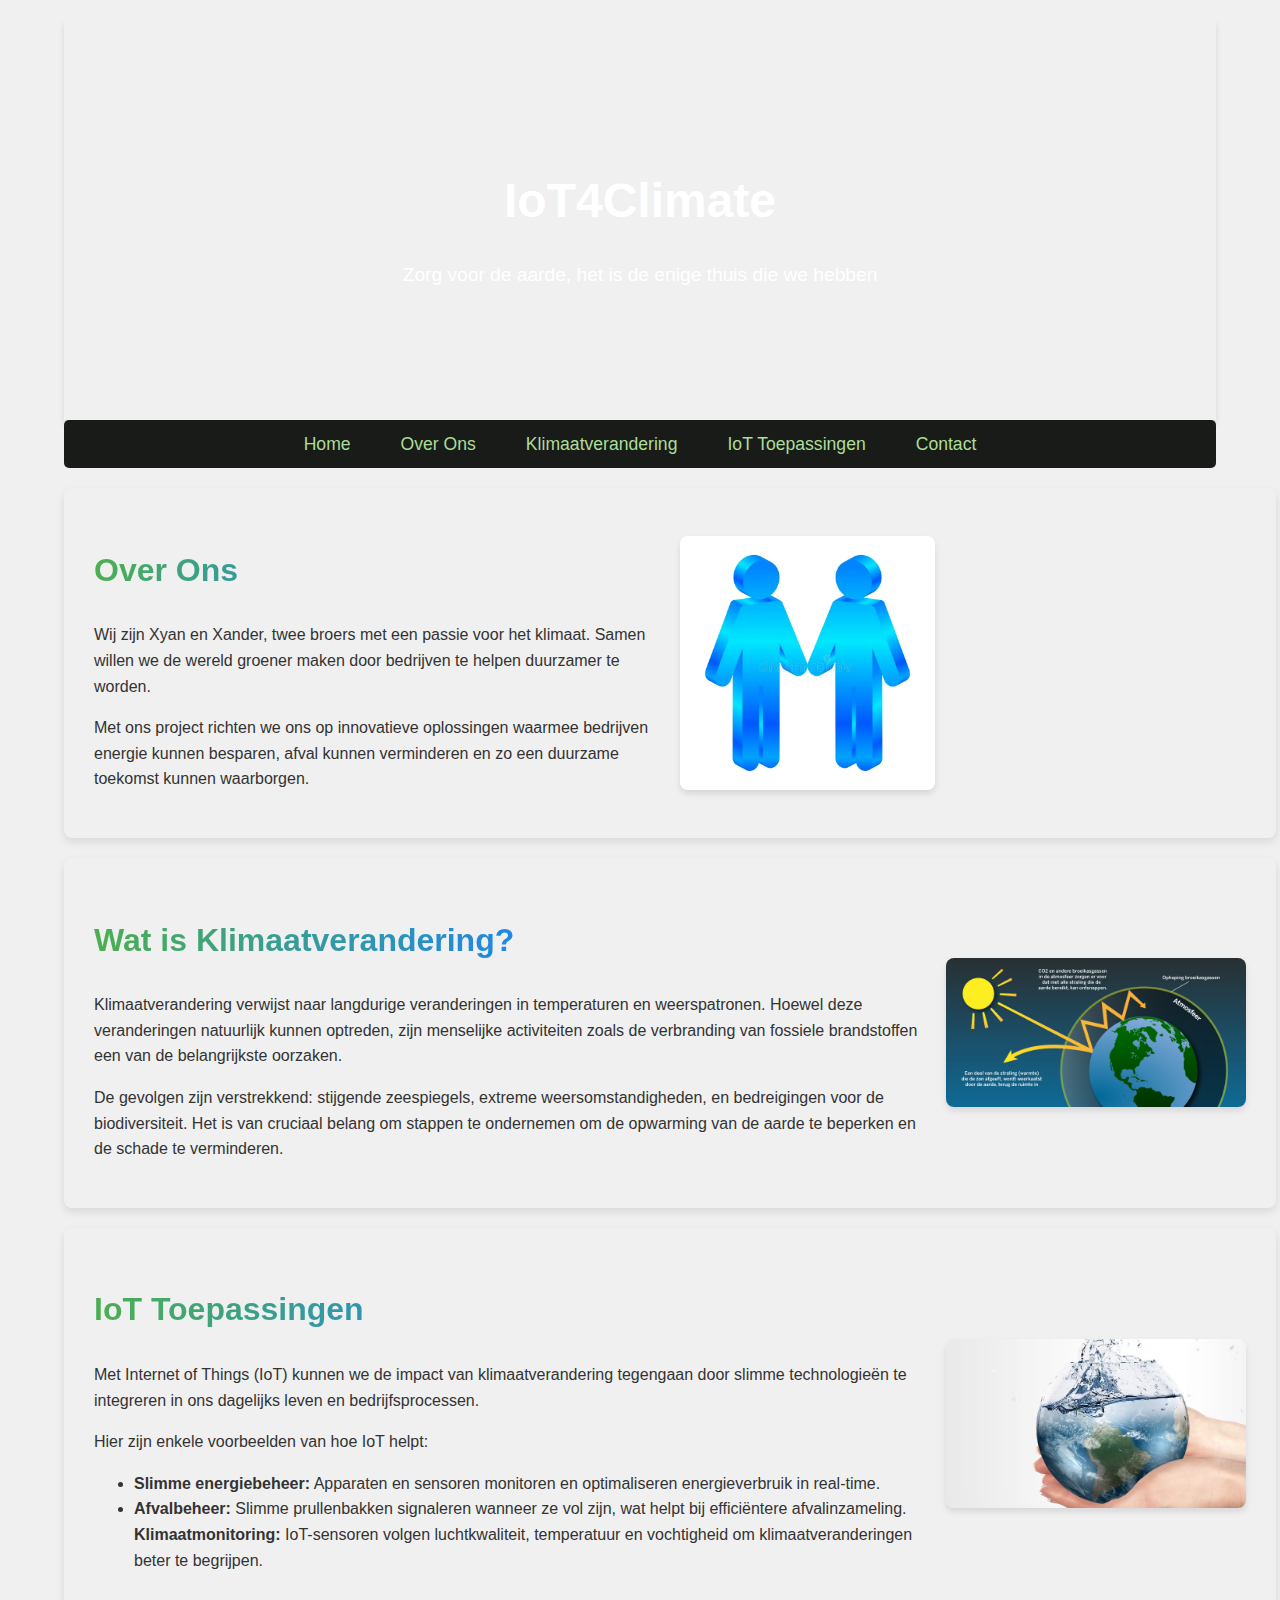
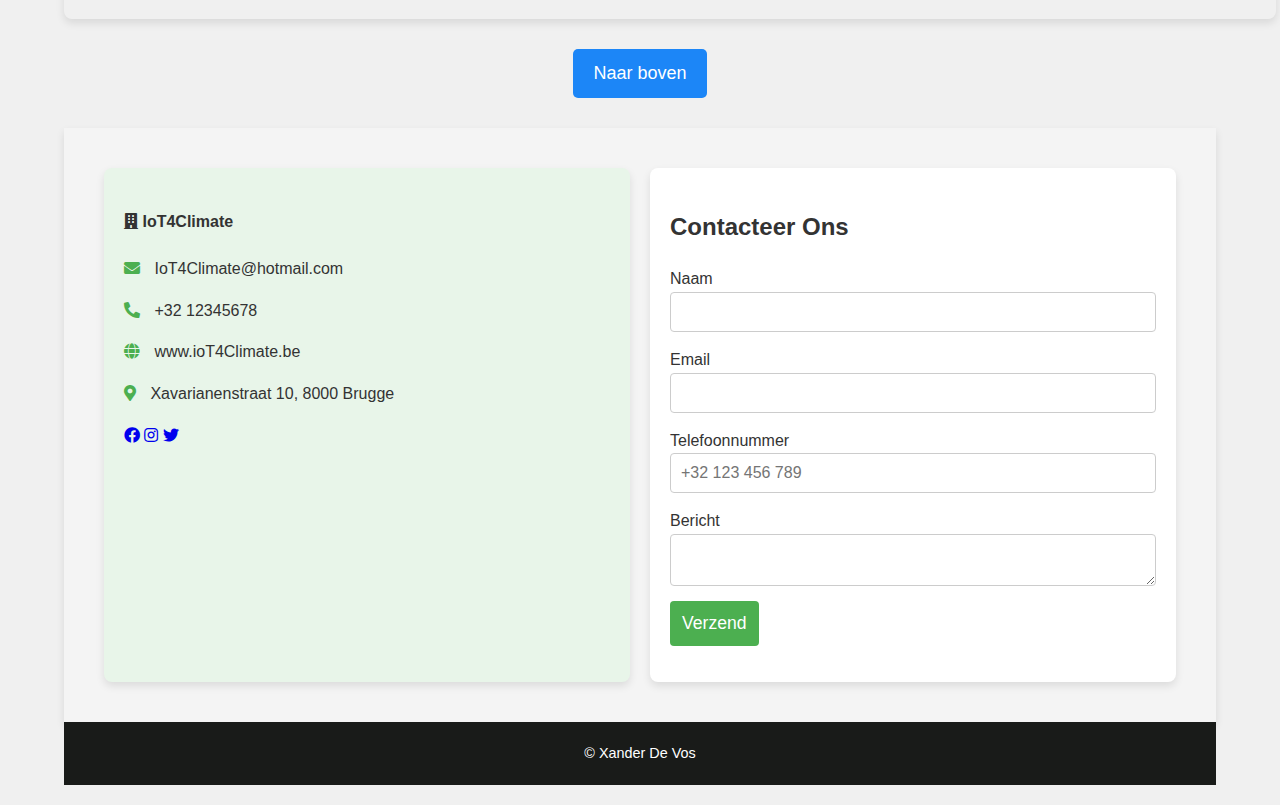
==== commit 306cbd22: "m" ====
--- a/website/index.html
+++ b/website/index.html
@@ -3,8 +3,8 @@
         <meta charset="UTF-8">
         <meta name="viewport" content="width=device-width, initial-scale=1.0">
         <title>IoT4Climate</title>
-        <link rel="stylesheet" href="/website/">
-        <link rel="stylesheet" href="/website/resources/css/style.css">
+        <link rel="stylesheet" href="resources/images/fotobehang-natuur-maakt-gelukkig.jpg">
+        <link rel="stylesheet" href="resources/css/style.css">
         <link rel="stylesheet" href="https://cdnjs.cloudflare.com/ajax/libs/font-awesome/5.15.4/css/all.min.css">
     </head>
     <body>
@@ -33,7 +33,7 @@
                         <p>Met ons project richten we ons op innovatieve oplossingen waarmee bedrijven energie kunnen besparen, afval kunnen verminderen en zo een duurzame toekomst kunnen waarborgen.</p>
                     </div>
                     <div class="images">
-                        <img src="/website/resources/images/vector-pictogram-met-twee-mannetjes-29716259.webp" alt="Een van de oprichters">
+                        <img src="resources/images/vector-pictogram-met-twee-mannetjes-29716259.webp" alt="Een van de oprichters">
                     </div>
                 </div>
             </div>
@@ -46,7 +46,7 @@
                         <p>Klimaatverandering verwijst naar langdurige veranderingen in temperaturen en weerspatronen. Hoewel deze veranderingen natuurlijk kunnen optreden, zijn menselijke activiteiten zoals de verbranding van fossiele brandstoffen een van de belangrijkste oorzaken.</p>
                         <p>De gevolgen zijn verstrekkend: stijgende zeespiegels, extreme weersomstandigheden, en bedreigingen voor de biodiversiteit. Het is van cruciaal belang om stappen te ondernemen om de opwarming van de aarde te beperken en de schade te verminderen.</p>
                     </div>
-                    <img src="/website/resources/images/Opwarming-aarde.jpg" alt="De aarde opwarmen">
+                    <img src="resources/images/Opwarming-aarde.jpg" alt="De aarde opwarmen">
                 </div>
             </div>
     
@@ -63,7 +63,7 @@
                             <strong>Klimaatmonitoring:</strong> IoT-sensoren volgen luchtkwaliteit, temperatuur en vochtigheid om klimaatveranderingen beter te begrijpen.</li>
                         </ul>
                     </div>
-                    <img src="/website/resources/images/hoe-is-de-watervoorraad-op-aarde-ontstaan-1827-1545299845.avif" alt="IoT Toepassingen in actie">
+                    <img src="resources/images/hoe-is-de-watervoorraad-op-aarde-ontstaan-1827-1545299845.avif" alt="IoT Toepassingen in actie">
                 </div>
             </div>
         </div>
--- a/website/resources/css/style.css
+++ b/website/resources/css/style.css
@@ -13,7 +13,7 @@
 .first-section {
     text-align: center;
     padding: 50px;
-    background-image: url('/website/resources/images/fotobehang-natuur-maakt-gelukkig.jpg');
+    background-image: url('rescources/images/fotobehang-natuur-maakt-gelukkig.jpg');
     background-size: cover;
     background-position: center;
     background-repeat: no-repeat;
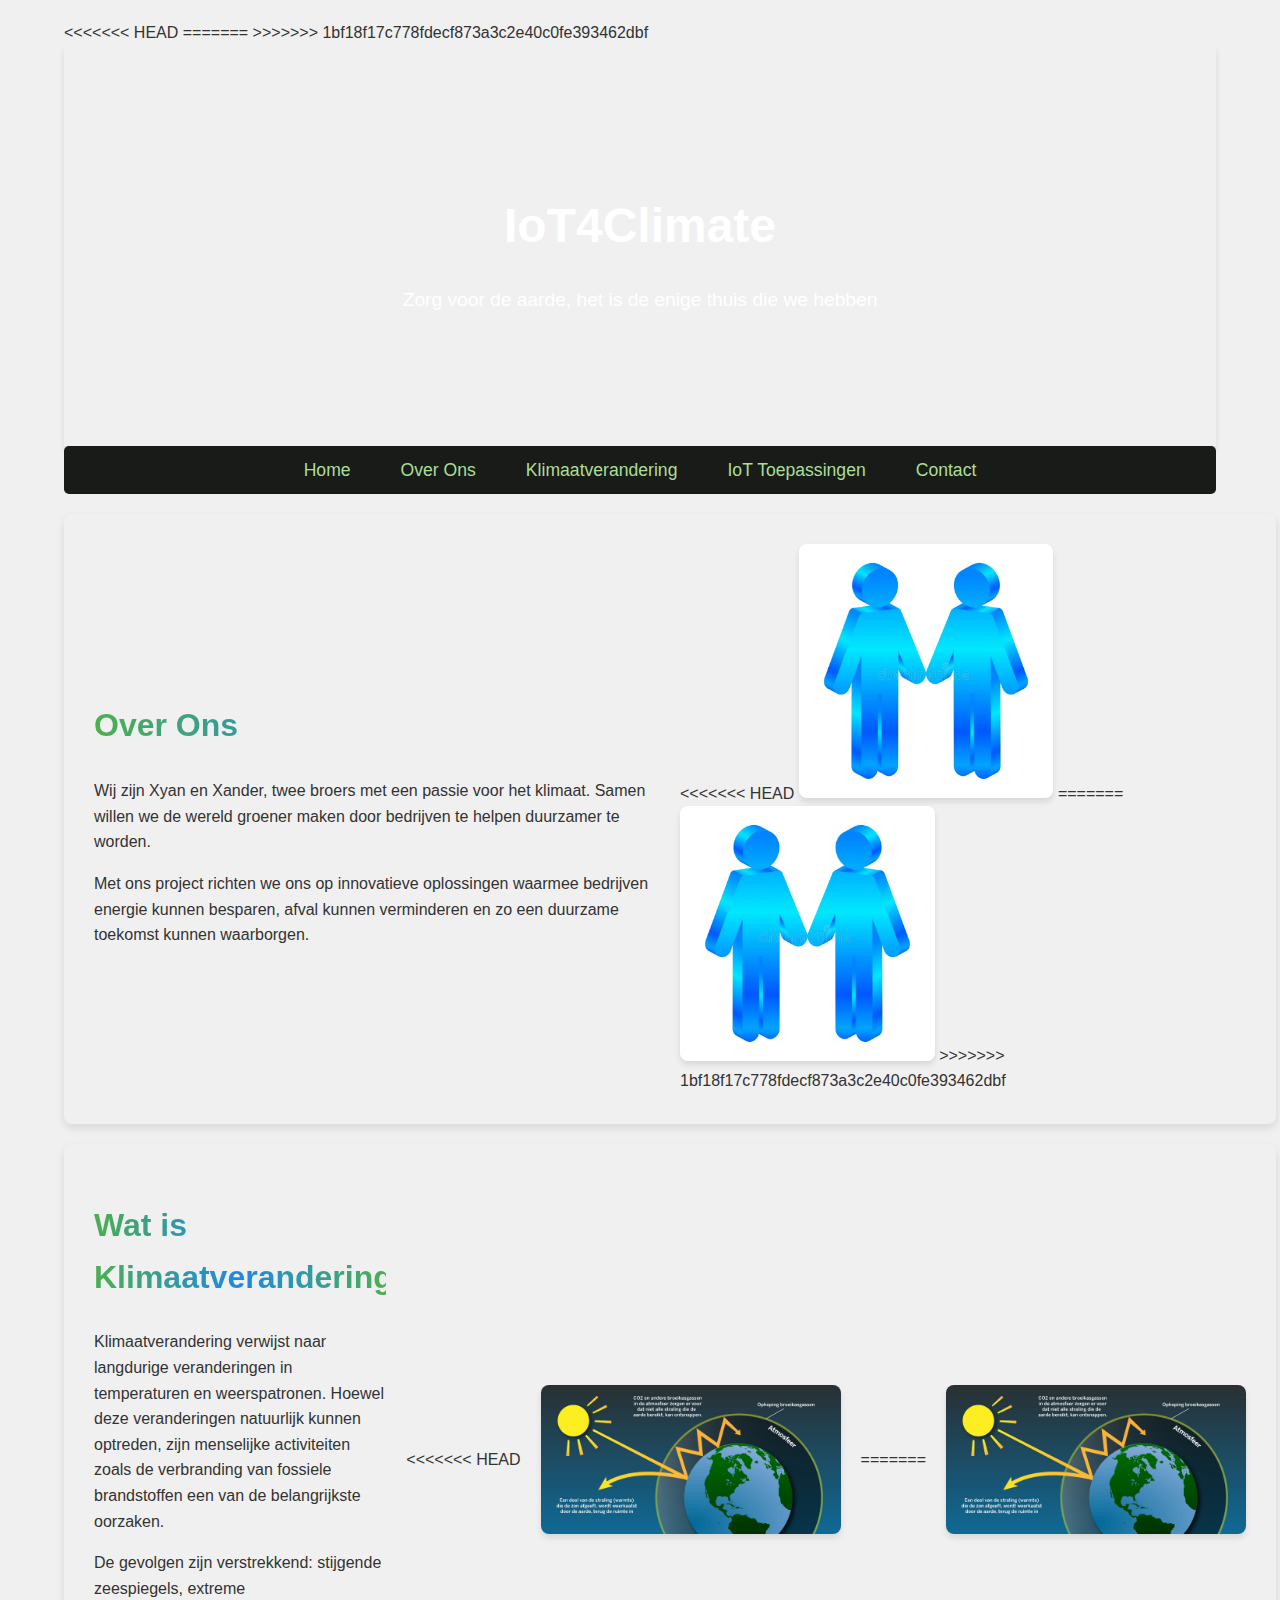
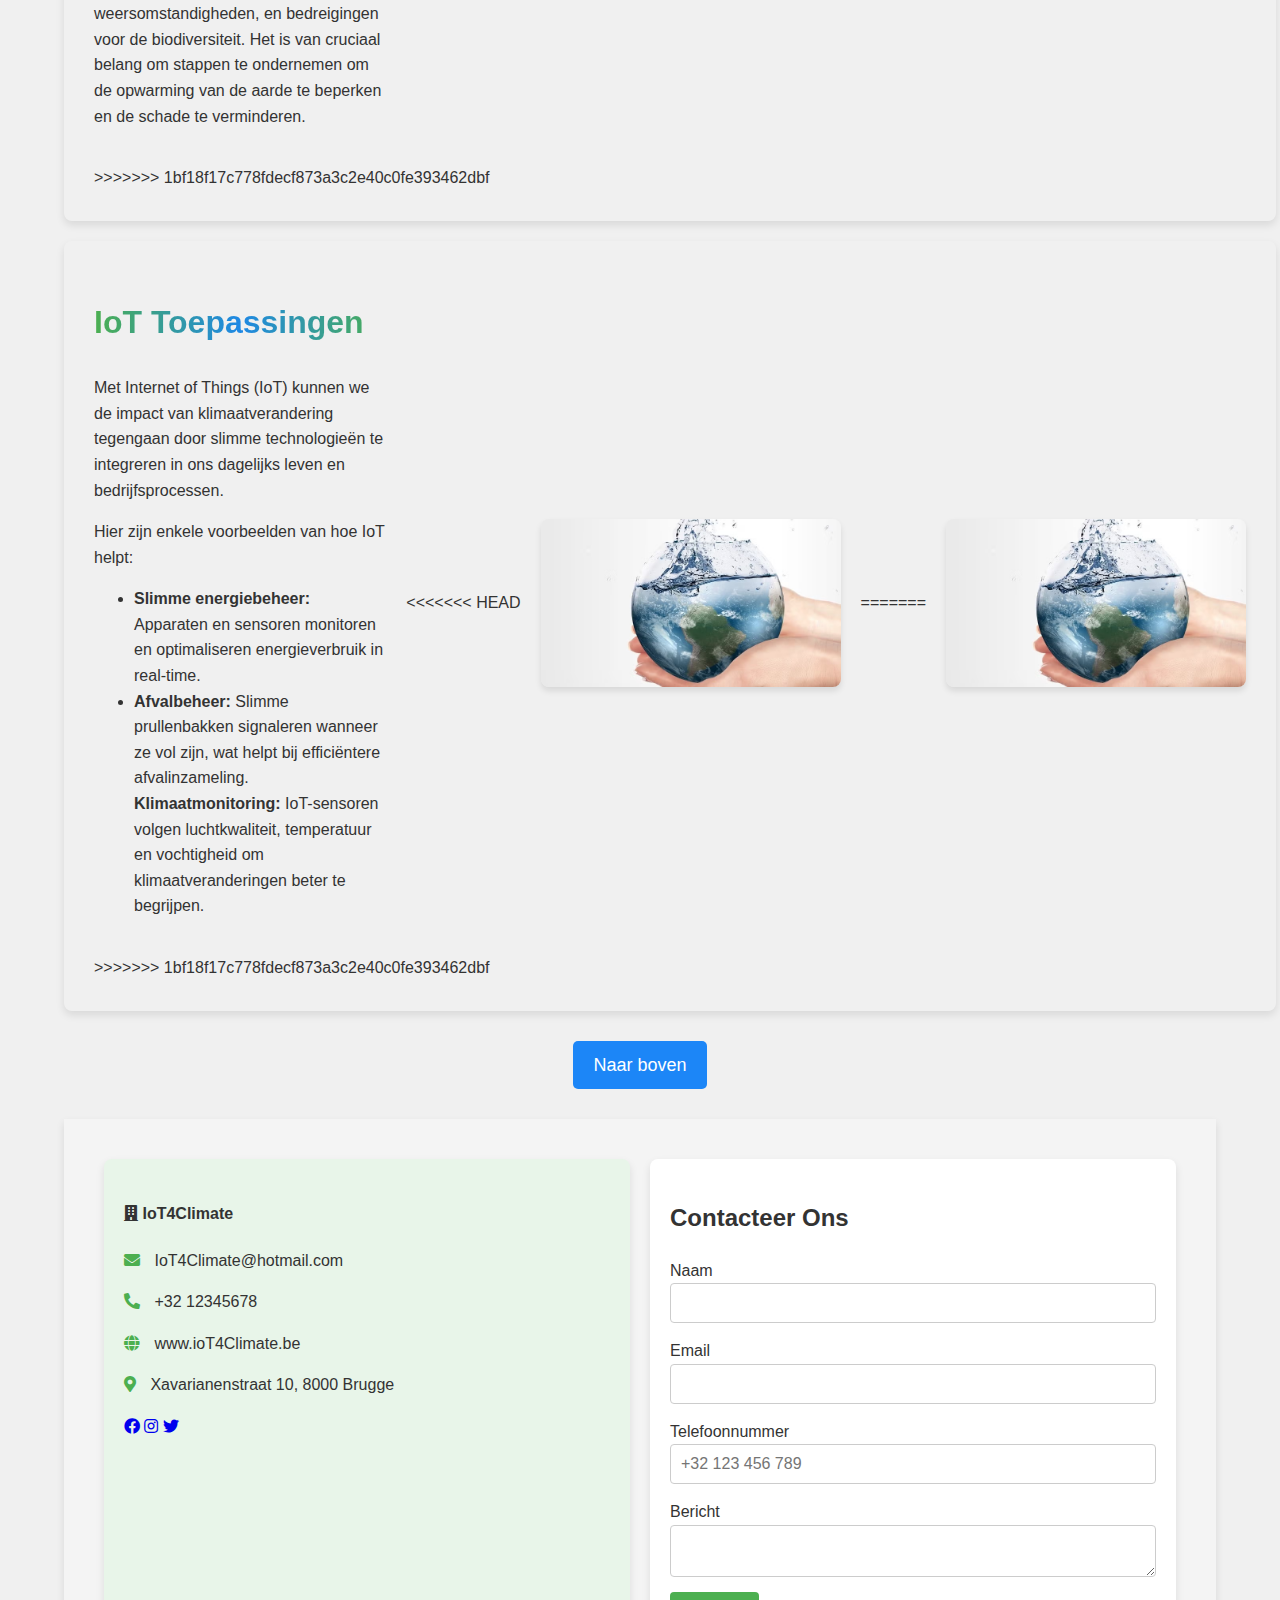
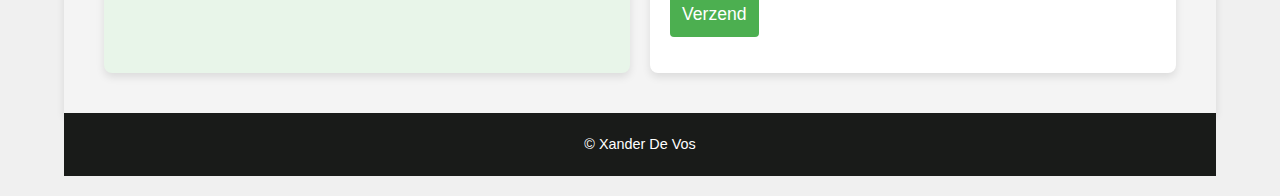
==== commit e5aa6e8c: "Merge branch 'main' of https://github.com/vives-brugge-web-essentials-2024-2025/project-1-Xanderdv" ====
--- a/website/index.html
+++ b/website/index.html
@@ -3,8 +3,13 @@
         <meta charset="UTF-8">
         <meta name="viewport" content="width=device-width, initial-scale=1.0">
         <title>IoT4Climate</title>
+<<<<<<< HEAD
         <link rel="stylesheet" href="resources/images/fotobehang-natuur-maakt-gelukkig.jpg">
         <link rel="stylesheet" href="resources/css/style.css">
+=======
+        <link rel="stylesheet" href="/website/">
+        <link rel="stylesheet" href="/website/resources/css/style.css">
+>>>>>>> 1bf18f17c778fdecf873a3c2e40c0fe393462dbf
         <link rel="stylesheet" href="https://cdnjs.cloudflare.com/ajax/libs/font-awesome/5.15.4/css/all.min.css">
     </head>
     <body>
@@ -33,7 +38,11 @@
                         <p>Met ons project richten we ons op innovatieve oplossingen waarmee bedrijven energie kunnen besparen, afval kunnen verminderen en zo een duurzame toekomst kunnen waarborgen.</p>
                     </div>
                     <div class="images">
+<<<<<<< HEAD
                         <img src="resources/images/vector-pictogram-met-twee-mannetjes-29716259.webp" alt="Een van de oprichters">
+=======
+                        <img src="/website/resources/images/vector-pictogram-met-twee-mannetjes-29716259.webp" alt="Een van de oprichters">
+>>>>>>> 1bf18f17c778fdecf873a3c2e40c0fe393462dbf
                     </div>
                 </div>
             </div>
@@ -46,7 +55,11 @@
                         <p>Klimaatverandering verwijst naar langdurige veranderingen in temperaturen en weerspatronen. Hoewel deze veranderingen natuurlijk kunnen optreden, zijn menselijke activiteiten zoals de verbranding van fossiele brandstoffen een van de belangrijkste oorzaken.</p>
                         <p>De gevolgen zijn verstrekkend: stijgende zeespiegels, extreme weersomstandigheden, en bedreigingen voor de biodiversiteit. Het is van cruciaal belang om stappen te ondernemen om de opwarming van de aarde te beperken en de schade te verminderen.</p>
                     </div>
+<<<<<<< HEAD
                     <img src="resources/images/Opwarming-aarde.jpg" alt="De aarde opwarmen">
+=======
+                    <img src="/website/resources/images/Opwarming-aarde.jpg" alt="De aarde opwarmen">
+>>>>>>> 1bf18f17c778fdecf873a3c2e40c0fe393462dbf
                 </div>
             </div>
     
@@ -63,7 +76,11 @@
                             <strong>Klimaatmonitoring:</strong> IoT-sensoren volgen luchtkwaliteit, temperatuur en vochtigheid om klimaatveranderingen beter te begrijpen.</li>
                         </ul>
                     </div>
+<<<<<<< HEAD
                     <img src="resources/images/hoe-is-de-watervoorraad-op-aarde-ontstaan-1827-1545299845.avif" alt="IoT Toepassingen in actie">
+=======
+                    <img src="/website/resources/images/hoe-is-de-watervoorraad-op-aarde-ontstaan-1827-1545299845.avif" alt="IoT Toepassingen in actie">
+>>>>>>> 1bf18f17c778fdecf873a3c2e40c0fe393462dbf
                 </div>
             </div>
         </div>
--- a/website/resources/css/style.css
+++ b/website/resources/css/style.css
@@ -13,7 +13,11 @@
 .first-section {
     text-align: center;
     padding: 50px;
+<<<<<<< HEAD
     background-image: url('rescources/images/fotobehang-natuur-maakt-gelukkig.jpg');
+=======
+    background-image: url('/website/resources/images/fotobehang-natuur-maakt-gelukkig.jpg');
+>>>>>>> 1bf18f17c778fdecf873a3c2e40c0fe393462dbf
     background-size: cover;
     background-position: center;
     background-repeat: no-repeat;
--- a/website/resources/css/style.css
+++ b/website/resources/css/style.css
@@ -13,7 +13,11 @@
 .first-section {
     text-align: center;
     padding: 50px;
+<<<<<<< HEAD
     background-image: url('rescources/images/fotobehang-natuur-maakt-gelukkig.jpg');
+=======
+    background-image: url('/website/resources/images/fotobehang-natuur-maakt-gelukkig.jpg');
+>>>>>>> 1bf18f17c778fdecf873a3c2e40c0fe393462dbf
     background-size: cover;
     background-position: center;
     background-repeat: no-repeat;
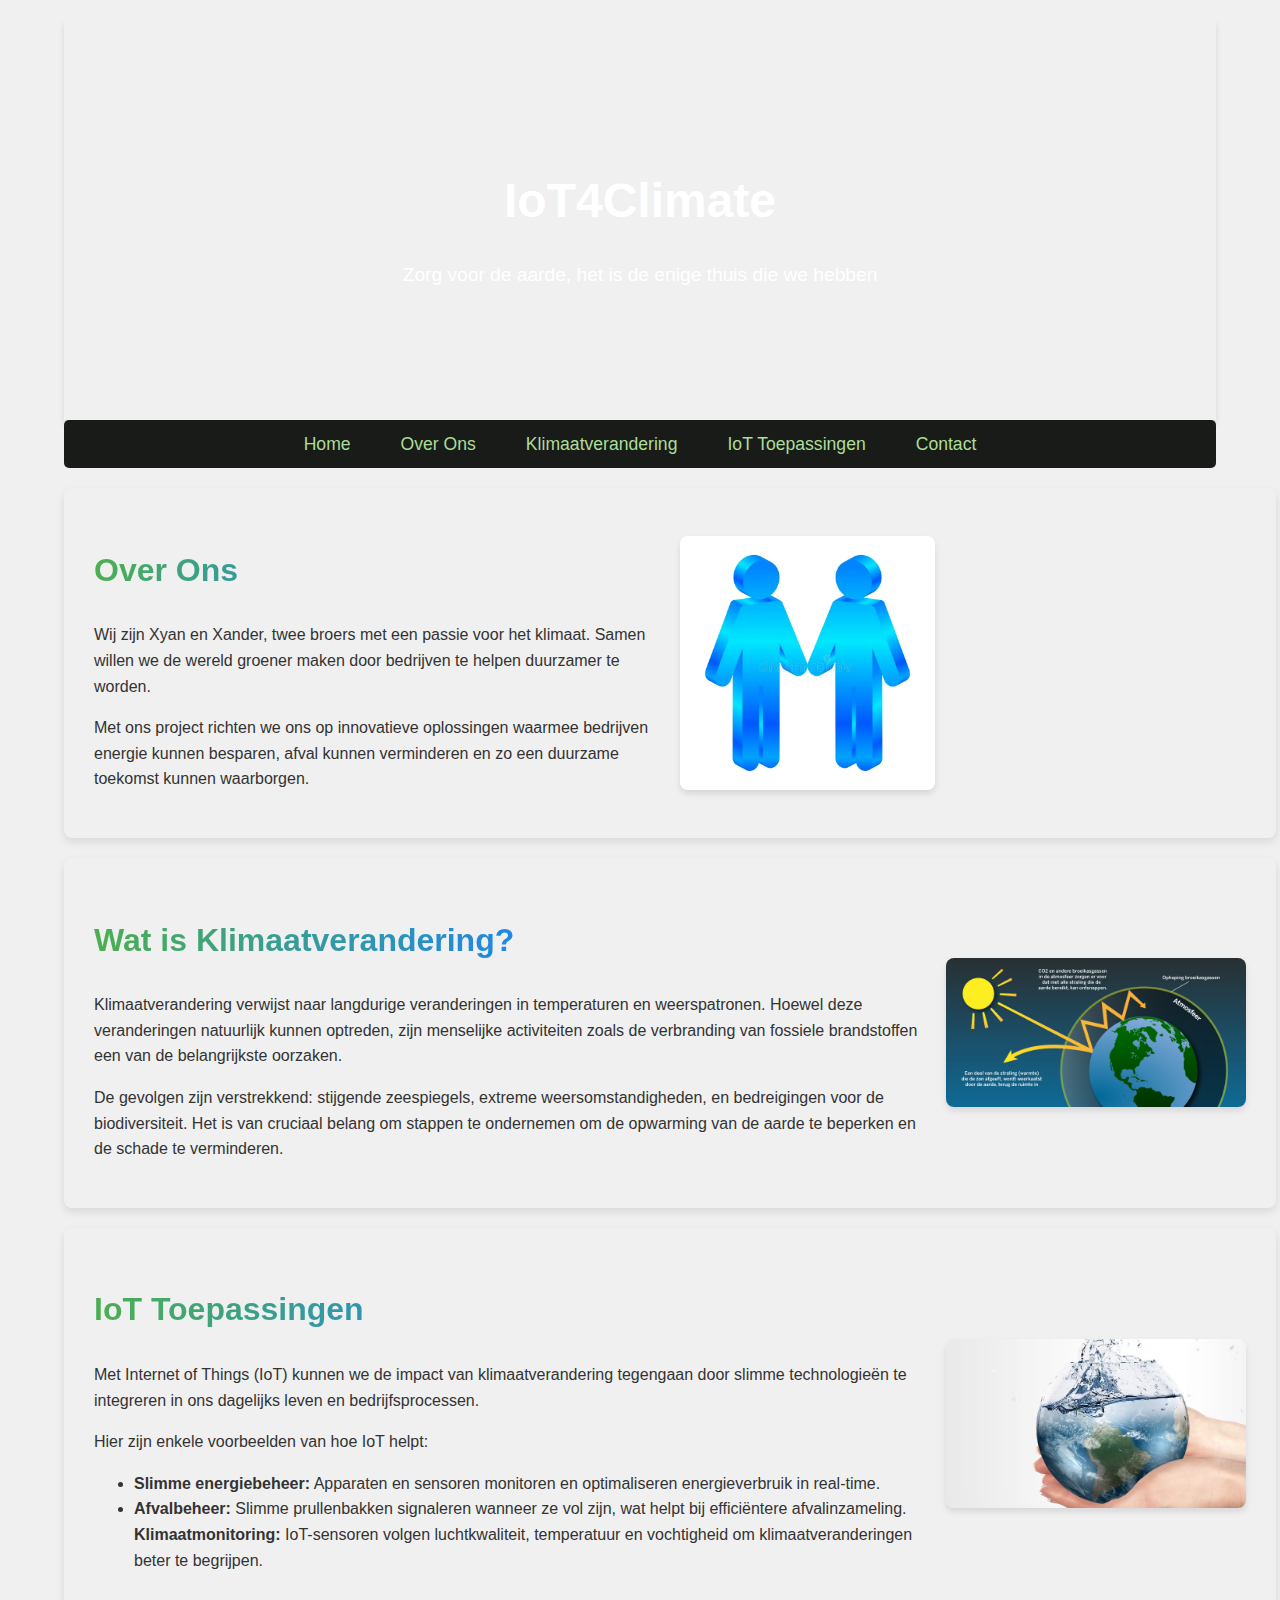
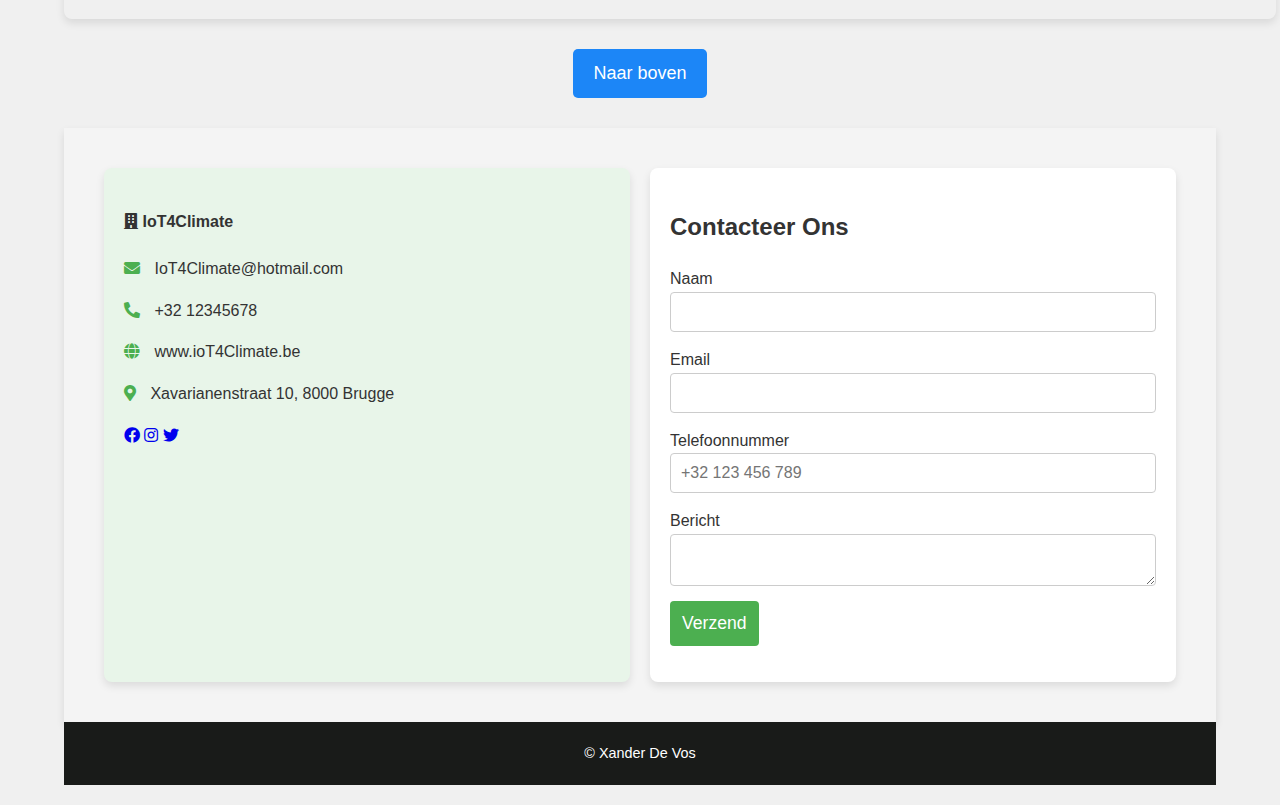
==== commit edca37ab: "m" ====
--- a/website/index.html
+++ b/website/index.html
@@ -3,13 +3,8 @@
         <meta charset="UTF-8">
         <meta name="viewport" content="width=device-width, initial-scale=1.0">
         <title>IoT4Climate</title>
-<<<<<<< HEAD
         <link rel="stylesheet" href="resources/images/fotobehang-natuur-maakt-gelukkig.jpg">
         <link rel="stylesheet" href="resources/css/style.css">
-=======
-        <link rel="stylesheet" href="/website/">
-        <link rel="stylesheet" href="/website/resources/css/style.css">
->>>>>>> 1bf18f17c778fdecf873a3c2e40c0fe393462dbf
         <link rel="stylesheet" href="https://cdnjs.cloudflare.com/ajax/libs/font-awesome/5.15.4/css/all.min.css">
     </head>
     <body>
@@ -38,11 +33,7 @@
                         <p>Met ons project richten we ons op innovatieve oplossingen waarmee bedrijven energie kunnen besparen, afval kunnen verminderen en zo een duurzame toekomst kunnen waarborgen.</p>
                     </div>
                     <div class="images">
-<<<<<<< HEAD
                         <img src="resources/images/vector-pictogram-met-twee-mannetjes-29716259.webp" alt="Een van de oprichters">
-=======
-                        <img src="/website/resources/images/vector-pictogram-met-twee-mannetjes-29716259.webp" alt="Een van de oprichters">
->>>>>>> 1bf18f17c778fdecf873a3c2e40c0fe393462dbf
                     </div>
                 </div>
             </div>
@@ -55,11 +46,7 @@
                         <p>Klimaatverandering verwijst naar langdurige veranderingen in temperaturen en weerspatronen. Hoewel deze veranderingen natuurlijk kunnen optreden, zijn menselijke activiteiten zoals de verbranding van fossiele brandstoffen een van de belangrijkste oorzaken.</p>
                         <p>De gevolgen zijn verstrekkend: stijgende zeespiegels, extreme weersomstandigheden, en bedreigingen voor de biodiversiteit. Het is van cruciaal belang om stappen te ondernemen om de opwarming van de aarde te beperken en de schade te verminderen.</p>
                     </div>
-<<<<<<< HEAD
                     <img src="resources/images/Opwarming-aarde.jpg" alt="De aarde opwarmen">
-=======
-                    <img src="/website/resources/images/Opwarming-aarde.jpg" alt="De aarde opwarmen">
->>>>>>> 1bf18f17c778fdecf873a3c2e40c0fe393462dbf
                 </div>
             </div>
     
@@ -76,11 +63,7 @@
                             <strong>Klimaatmonitoring:</strong> IoT-sensoren volgen luchtkwaliteit, temperatuur en vochtigheid om klimaatveranderingen beter te begrijpen.</li>
                         </ul>
                     </div>
-<<<<<<< HEAD
                     <img src="resources/images/hoe-is-de-watervoorraad-op-aarde-ontstaan-1827-1545299845.avif" alt="IoT Toepassingen in actie">
-=======
-                    <img src="/website/resources/images/hoe-is-de-watervoorraad-op-aarde-ontstaan-1827-1545299845.avif" alt="IoT Toepassingen in actie">
->>>>>>> 1bf18f17c778fdecf873a3c2e40c0fe393462dbf
                 </div>
             </div>
         </div>
--- a/website/resources/css/style.css
+++ b/website/resources/css/style.css
@@ -13,11 +13,7 @@
 .first-section {
     text-align: center;
     padding: 50px;
-<<<<<<< HEAD
     background-image: url('rescources/images/fotobehang-natuur-maakt-gelukkig.jpg');
-=======
-    background-image: url('/website/resources/images/fotobehang-natuur-maakt-gelukkig.jpg');
->>>>>>> 1bf18f17c778fdecf873a3c2e40c0fe393462dbf
     background-size: cover;
     background-position: center;
     background-repeat: no-repeat;
